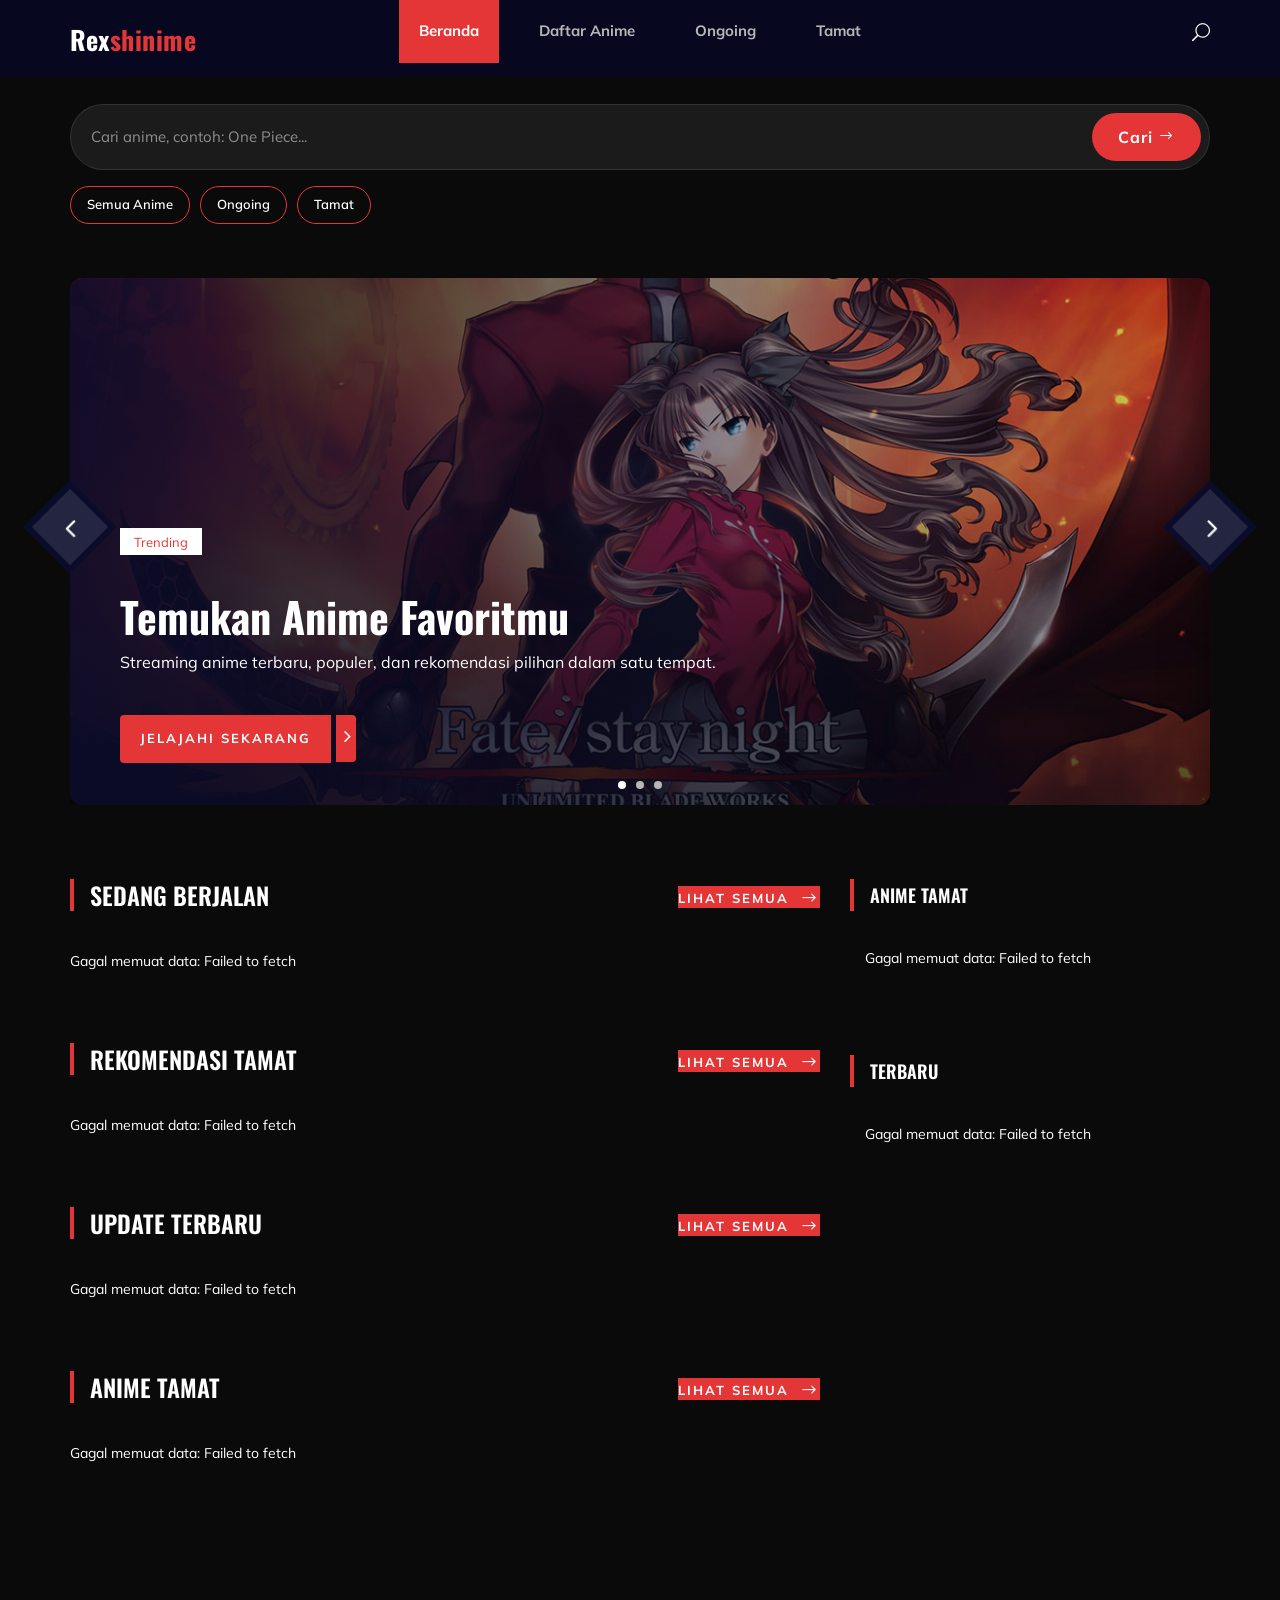
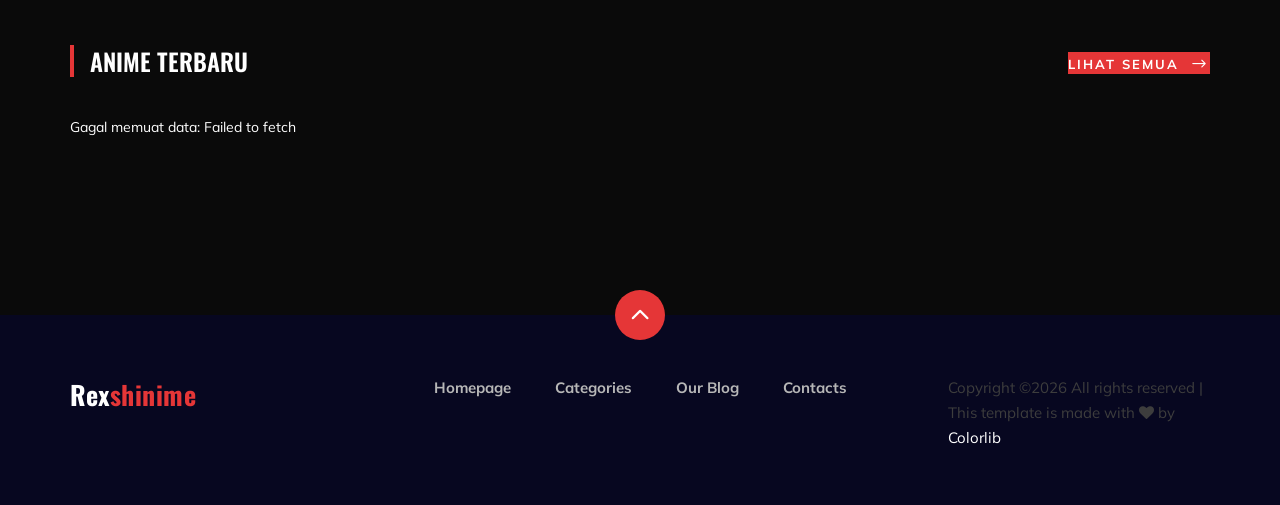
==== index.html @ eebdcc65 "Initial commit: Rexshinime anime site" ====
<!DOCTYPE html>
<html lang="zxx">

<head>
    <meta charset="UTF-8">
    <meta name="description" content="Rexshinime - Nonton anime sub Indo terbaru dan terlengkap.">
    <meta name="keywords" content="Rexshinime, anime, sub indo, ongoing, tamat">
    <meta name="viewport" content="width=device-width, initial-scale=1.0">
    <meta http-equiv="X-UA-Compatible" content="ie=edge">
    <title>Rexshinime | Beranda</title>

    <!-- Google Font -->
    <link href="https://fonts.googleapis.com/css2?family=Oswald:wght@300;400;500;600;700&display=swap" rel="stylesheet">
    <link href="https://fonts.googleapis.com/css2?family=Mulish:wght@300;400;500;600;700;800;900&display=swap"
    rel="stylesheet">

    <!-- Css Styles -->
    <link rel="stylesheet" href="css/bootstrap.min.css" type="text/css">
    <link rel="stylesheet" href="css/font-awesome.min.css" type="text/css">
    <link rel="stylesheet" href="css/elegant-icons.css" type="text/css">
    <link rel="stylesheet" href="css/plyr.css" type="text/css">
    <link rel="stylesheet" href="css/nice-select.css" type="text/css">
    <link rel="stylesheet" href="css/owl.carousel.min.css" type="text/css">
    <link rel="stylesheet" href="css/slicknav.min.css" type="text/css">
    <link rel="stylesheet" href="css/style.css" type="text/css">
</head>

<body>
    <!-- Page Preloder -->
    <div id="preloder">
        <div class="loader"></div>
    </div>

    <!-- Header Section Begin -->
    <header class="header">
        <div class="container">
            <div class="row">
                <div class="col-lg-2">
                    <div class="header__logo">
                        <a href="./index.html" class="brand-link">
                            <span class="brand-text">Rex<span>shinime</span></span>
                        </a>
                    </div>
                </div>
                <div class="col-lg-8">
                    <div class="header__nav">
                        <nav class="header__menu mobile-menu">
                            <ul>
                                <li class="active"><a href="./index.html">Beranda</a></li>
                                <li><a href="./categories.html">Daftar Anime</a></li>
                                <li><a href="./categories.html?filter=ongoing">Ongoing</a></li>
                                <li><a href="./categories.html?filter=completed">Tamat</a></li>
                            </ul>
                        </nav>
                    </div>
                </div>
                <div class="col-lg-2">
                    <div class="header__right">
                        <a href="#" class="search-switch"><span class="icon_search"></span></a>
                    </div>
                </div>
            </div>
            <div id="mobile-menu-wrap"></div>
        </div>
    </header>
    <!-- Header End -->

    <!-- Cara Pakai / Pencarian Cepat Begin -->
    <section class="home-help">
        <div class="container">
            <form id="homeSearchForm" class="home-search" role="search">
                <input type="search" id="homeSearchInput" name="q" placeholder="Cari anime, contoh: One Piece..." aria-label="Cari anime">
                <button type="submit">Cari <span class="arrow_right"></span></button>
            </form>
            <div class="home-chips">
                <a href="./categories.html?filter=all">Semua Anime</a>
                <a href="./categories.html?filter=ongoing">Ongoing</a>
                <a href="./categories.html?filter=completed">Tamat</a>
            </div>
        </div>
    </section>
    <!-- Cara Pakai / Pencarian Cepat End -->

    <!-- Hero Section Begin -->
    <section class="hero">
        <div class="container">
            <div class="hero__slider owl-carousel">
                <div class="hero__items set-bg" data-setbg="img/hero/hero-1.jpg">
                    <div class="row">
                        <div class="col-lg-7">
                            <div class="hero__text">
                                <div class="label">Trending</div>
                                <h2>Temukan Anime Favoritmu</h2>
                                <p>Streaming anime terbaru, populer, dan rekomendasi pilihan dalam satu tempat.</p>
                                <a href="./categories.html"><span>Jelajahi Sekarang</span> <i class="fa fa-angle-right"></i></a>
                            </div>
                        </div>
                    </div>
                </div>
                <div class="hero__items set-bg" data-setbg="img/hero/hero-1.jpg">
                    <div class="row">
                        <div class="col-lg-7">
                            <div class="hero__text">
                                <div class="label">Update Harian</div>
                                <h2>Episode Baru Setiap Hari</h2>
                                <p>Ikuti rilisan terbaru dan jangan ketinggalan episode yang lagi ramai ditonton.</p>
                                <a href="./categories.html"><span>Lihat Terbaru</span> <i class="fa fa-angle-right"></i></a>
                            </div>
                        </div>
                    </div>
                </div>
                <div class="hero__items set-bg" data-setbg="img/hero/hero-1.jpg">
                    <div class="row">
                        <div class="col-lg-7">
                            <div class="hero__text">
                                <div class="label">Koleksi Lengkap</div>
                                <h2>Dari Klasik Sampai Terbaru</h2>
                                <p>Cari anime berdasarkan kategori, popularitas, atau langsung pakai fitur pencarian.</p>
                                <a href="./categories.html"><span>Buka Kategori</span> <i class="fa fa-angle-right"></i></a>
                            </div>
                        </div>
                    </div>
                </div>
            </div>
        </div>
    </section>
    <!-- Hero Section End -->

    <!-- Product Section Begin -->
    <section class="product spad">
        <div class="container">
            <div class="row">
                <div class="col-lg-8">
                    <div class="trending__product">
                        <div class="row">
                            <div class="col-lg-8 col-md-8 col-sm-8">
                                <div class="section-title">
                                    <h4>Sedang Berjalan</h4>
                                </div>
                            </div>
                            <div class="col-lg-4 col-md-4 col-sm-4">
                                <div class="btn__all">
                                    <a href="./categories.html?filter=ongoing" class="primary-btn">Lihat Semua <span class="arrow_right"></span></a>
                                </div>
                            </div>
                        </div>
                        <div class="row" id="trendingGrid">
                            <div class="col-lg-4 col-md-6 col-sm-6">
                                <div class="product__item">
                                    <div class="product__item__pic set-bg" data-setbg="img/trending/trend-1.jpg">
                                        <div class="ep">18 / 18</div>
                                        <div class="comment"><i class="fa fa-comments"></i> 11</div>
                                        <div class="view"><i class="fa fa-eye"></i> 9141</div>
                                    </div>
                                    <div class="product__item__text">
                                        <ul>
                                            <li>Active</li>
                                            <li>Movie</li>
                                        </ul>
                                        <h5><a href="./anime-details.html">The Seven Deadly Sins: Wrath of the Gods</a></h5>
                                    </div>
                                </div>
                            </div>
                            <div class="col-lg-4 col-md-6 col-sm-6">
                                <div class="product__item">
                                    <div class="product__item__pic set-bg" data-setbg="img/trending/trend-2.jpg">
                                        <div class="ep">18 / 18</div>
                                        <div class="comment"><i class="fa fa-comments"></i> 11</div>
                                        <div class="view"><i class="fa fa-eye"></i> 9141</div>
                                    </div>
                                    <div class="product__item__text">
                                        <ul>
                                            <li>Active</li>
                                            <li>Movie</li>
                                        </ul>
                                        <h5><a href="./anime-details.html">Gintama Movie 2: Kanketsu-hen - Yorozuya yo Eien</a></h5>
                                    </div>
                                </div>
                            </div>
                            <div class="col-lg-4 col-md-6 col-sm-6">
                                <div class="product__item">
                                    <div class="product__item__pic set-bg" data-setbg="img/trending/trend-3.jpg">
                                        <div class="ep">18 / 18</div>
                                        <div class="comment"><i class="fa fa-comments"></i> 11</div>
                                        <div class="view"><i class="fa fa-eye"></i> 9141</div>
                                    </div>
                                    <div class="product__item__text">
                                        <ul>
                                            <li>Active</li>
                                            <li>Movie</li>
                                        </ul>
                                        <h5><a href="./anime-details.html">Shingeki no Kyojin Season 3 Part 2</a></h5>
                                    </div>
                                </div>
                            </div>
                            <div class="col-lg-4 col-md-6 col-sm-6">
                                <div class="product__item">
                                    <div class="product__item__pic set-bg" data-setbg="img/trending/trend-4.jpg">
                                        <div class="ep">18 / 18</div>
                                        <div class="comment"><i class="fa fa-comments"></i> 11</div>
                                        <div class="view"><i class="fa fa-eye"></i> 9141</div>
                                    </div>
                                    <div class="product__item__text">
                                        <ul>
                                            <li>Active</li>
                                            <li>Movie</li>
                                        </ul>
                                        <h5><a href="./anime-details.html">Fullmetal Alchemist: Brotherhood</a></h5>
                                    </div>
                                </div>
                            </div>
                            <div class="col-lg-4 col-md-6 col-sm-6">
                                <div class="product__item">
                                    <div class="product__item__pic set-bg" data-setbg="img/trending/trend-5.jpg">
                                        <div class="ep">18 / 18</div>
                                        <div class="comment"><i class="fa fa-comments"></i> 11</div>
                                        <div class="view"><i class="fa fa-eye"></i> 9141</div>
                                    </div>
                                    <div class="product__item__text">
                                        <ul>
                                            <li>Active</li>
                                            <li>Movie</li>
                                        </ul>
                                        <h5><a href="./anime-details.html">Shiratorizawa Gakuen Koukou</a></h5>
                                    </div>
                                </div>
                            </div>
                            <div class="col-lg-4 col-md-6 col-sm-6">
                                <div class="product__item">
                                    <div class="product__item__pic set-bg" data-setbg="img/trending/trend-6.jpg">
                                        <div class="ep">18 / 18</div>
                                        <div class="comment"><i class="fa fa-comments"></i> 11</div>
                                        <div class="view"><i class="fa fa-eye"></i> 9141</div>
                                    </div>
                                    <div class="product__item__text">
                                        <ul>
                                            <li>Active</li>
                                            <li>Movie</li>
                                        </ul>
                                        <h5><a href="./anime-details.html">Code Geass: Hangyaku no Lelouch R2</a></h5>
                                    </div>
                                </div>
                            </div>
                        </div>
                    </div>
                    <div class="popular__product">
                        <div class="row">
                            <div class="col-lg-8 col-md-8 col-sm-8">
                                <div class="section-title">
                                    <h4>Rekomendasi Tamat</h4>
                                </div>
                            </div>
                            <div class="col-lg-4 col-md-4 col-sm-4">
                                <div class="btn__all">
                                    <a href="./categories.html?filter=completed" class="primary-btn">Lihat Semua <span class="arrow_right"></span></a>
                                </div>
                            </div>
                        </div>
                        <div class="row" id="popularGrid">
                            <div class="col-lg-4 col-md-6 col-sm-6">
                                <div class="product__item">
                                    <div class="product__item__pic set-bg" data-setbg="img/popular/popular-1.jpg">
                                        <div class="ep">18 / 18</div>
                                        <div class="comment"><i class="fa fa-comments"></i> 11</div>
                                        <div class="view"><i class="fa fa-eye"></i> 9141</div>
                                    </div>
                                    <div class="product__item__text">
                                        <ul>
                                            <li>Active</li>
                                            <li>Movie</li>
                                        </ul>
                                        <h5><a href="./anime-details.html">Sen to Chihiro no Kamikakushi</a></h5>
                                    </div>
                                </div>
                            </div>
                            <div class="col-lg-4 col-md-6 col-sm-6">
                                <div class="product__item">
                                    <div class="product__item__pic set-bg" data-setbg="img/popular/popular-2.jpg">
                                        <div class="ep">18 / 18</div>
                                        <div class="comment"><i class="fa fa-comments"></i> 11</div>
                                        <div class="view"><i class="fa fa-eye"></i> 9141</div>
                                    </div>
                                    <div class="product__item__text">
                                        <ul>
                                            <li>Active</li>
                                            <li>Movie</li>
                                        </ul>
                                        <h5><a href="./anime-details.html">Kizumonogatari III: Reiket su-hen</a></h5>
                                    </div>
                                </div>
                            </div>
                            <div class="col-lg-4 col-md-6 col-sm-6">
                                <div class="product__item">
                                    <div class="product__item__pic set-bg" data-setbg="img/popular/popular-3.jpg">
                                        <div class="ep">18 / 18</div>
                                        <div class="comment"><i class="fa fa-comments"></i> 11</div>
                                        <div class="view"><i class="fa fa-eye"></i> 9141</div>
                                    </div>
                                    <div class="product__item__text">
                                        <ul>
                                            <li>Active</li>
                                            <li>Movie</li>
                                        </ul>
                                        <h5><a href="./anime-details.html">Shirogane Tamashii hen Kouhan sen</a></h5>
                                    </div>
                                </div>
                            </div>
                            <div class="col-lg-4 col-md-6 col-sm-6">
                                <div class="product__item">
                                    <div class="product__item__pic set-bg" data-setbg="img/popular/popular-4.jpg">
                                        <div class="ep">18 / 18</div>
                                        <div class="comment"><i class="fa fa-comments"></i> 11</div>
                                        <div class="view"><i class="fa fa-eye"></i> 9141</div>
                                    </div>
                                    <div class="product__item__text">
                                        <ul>
                                            <li>Active</li>
                                            <li>Movie</li>
                                        </ul>
                                        <h5><a href="./anime-details.html">Rurouni Kenshin: Meiji Kenkaku Romantan</a></h5>
                                    </div>
                                </div>
                            </div>
                            <div class="col-lg-4 col-md-6 col-sm-6">
                                <div class="product__item">
                                    <div class="product__item__pic set-bg" data-setbg="img/popular/popular-5.jpg">
                                        <div class="ep">18 / 18</div>
                                        <div class="comment"><i class="fa fa-comments"></i> 11</div>
                                        <div class="view"><i class="fa fa-eye"></i> 9141</div>
                                    </div>
                                    <div class="product__item__text">
                                        <ul>
                                            <li>Active</li>
                                            <li>Movie</li>
                                        </ul>
                                        <h5><a href="./anime-details.html">Mushishi Zoku Shou 2nd Season</a></h5>
                                    </div>
                                </div>
                            </div>
                            <div class="col-lg-4 col-md-6 col-sm-6">
                                <div class="product__item">
                                    <div class="product__item__pic set-bg" data-setbg="img/popular/popular-6.jpg">
                                        <div class="ep">18 / 18</div>
                                        <div class="comment"><i class="fa fa-comments"></i> 11</div>
                                        <div class="view"><i class="fa fa-eye"></i> 9141</div>
                                    </div>
                                    <div class="product__item__text">
                                        <ul>
                                            <li>Active</li>
                                            <li>Movie</li>
                                        </ul>
                                        <h5><a href="./anime-details.html">Monogatari Series: Second Season</a></h5>
                                    </div>
                                </div>
                            </div>
                        </div>
                    </div>
                    <div class="recent__product">
                        <div class="row">
                            <div class="col-lg-8 col-md-8 col-sm-8">
                                <div class="section-title">
                                    <h4>Update Terbaru</h4>
                                </div>
                            </div>
                            <div class="col-lg-4 col-md-4 col-sm-4">
                                <div class="btn__all">
                                    <a href="./categories.html?filter=ongoing" class="primary-btn">Lihat Semua <span class="arrow_right"></span></a>
                                </div>
                            </div>
                        </div>
                        <div class="row" id="recentGrid">
                            <div class="col-lg-4 col-md-6 col-sm-6">
                                <div class="product__item">
                                    <div class="product__item__pic set-bg" data-setbg="img/recent/recent-1.jpg">
                                        <div class="ep">18 / 18</div>
                                        <div class="comment"><i class="fa fa-comments"></i> 11</div>
                                        <div class="view"><i class="fa fa-eye"></i> 9141</div>
                                    </div>
                                    <div class="product__item__text">
                                        <ul>
                                            <li>Active</li>
                                            <li>Movie</li>
                                        </ul>
                                        <h5><a href="./anime-details.html">Great Teacher Onizuka</a></h5>
                                    </div>
                                </div>
                            </div>
                            <div class="col-lg-4 col-md-6 col-sm-6">
                                <div class="product__item">
                                    <div class="product__item__pic set-bg" data-setbg="img/recent/recent-2.jpg">
                                        <div class="ep">18 / 18</div>
                                        <div class="comment"><i class="fa fa-comments"></i> 11</div>
                                        <div class="view"><i class="fa fa-eye"></i> 9141</div>
                                    </div>
                                    <div class="product__item__text">
                                        <ul>
                                            <li>Active</li>
                                            <li>Movie</li>
                                        </ul>
                                        <h5><a href="./anime-details.html">Fate/stay night Movie: Heaven's Feel - II. Lost</a></h5>
                                    </div>
                                </div>
                            </div>
                            <div class="col-lg-4 col-md-6 col-sm-6">
                                <div class="product__item">
                                    <div class="product__item__pic set-bg" data-setbg="img/recent/recent-3.jpg">
                                        <div class="ep">18 / 18</div>
                                        <div class="comment"><i class="fa fa-comments"></i> 11</div>
                                        <div class="view"><i class="fa fa-eye"></i> 9141</div>
                                    </div>
                                    <div class="product__item__text">
                                        <ul>
                                            <li>Active</li>
                                            <li>Movie</li>
                                        </ul>
                                        <h5><a href="./anime-details.html">Mushishi Zoku Shou: Suzu no Shizuku</a></h5>
                                    </div>
                                </div>
                            </div>
                            <div class="col-lg-4 col-md-6 col-sm-6">
                                <div class="product__item">
                                    <div class="product__item__pic set-bg" data-setbg="img/recent/recent-4.jpg">
                                        <div class="ep">18 / 18</div>
                                        <div class="comment"><i class="fa fa-comments"></i> 11</div>
                                        <div class="view"><i class="fa fa-eye"></i> 9141</div>
                                    </div>
                                    <div class="product__item__text">
                                        <ul>
                                            <li>Active</li>
                                            <li>Movie</li>
                                        </ul>
                                        <h5><a href="./anime-details.html">Fate/Zero 2nd Season</a></h5>
                                    </div>
                                </div>
                            </div>
                            <div class="col-lg-4 col-md-6 col-sm-6">
                                <div class="product__item">
                                    <div class="product__item__pic set-bg" data-setbg="img/recent/recent-5.jpg">
                                        <div class="ep">18 / 18</div>
                                        <div class="comment"><i class="fa fa-comments"></i> 11</div>
                                        <div class="view"><i class="fa fa-eye"></i> 9141</div>
                                    </div>
                                    <div class="product__item__text">
                                        <ul>
                                            <li>Active</li>
                                            <li>Movie</li>
                                        </ul>
                                        <h5><a href="./anime-details.html">Kizumonogatari II: Nekket su-hen</a></h5>
                                    </div>
                                </div>
                            </div>
                            <div class="col-lg-4 col-md-6 col-sm-6">
                                <div class="product__item">
                                    <div class="product__item__pic set-bg" data-setbg="img/recent/recent-6.jpg">
                                        <div class="ep">18 / 18</div>
                                        <div class="comment"><i class="fa fa-comments"></i> 11</div>
                                        <div class="view"><i class="fa fa-eye"></i> 9141</div>
                                    </div>
                                    <div class="product__item__text">
                                        <ul>
                                            <li>Active</li>
                                            <li>Movie</li>
                                        </ul>
                                        <h5><a href="./anime-details.html">The Seven Deadly Sins: Wrath of the Gods</a></h5>
                                    </div>
                                </div>
                            </div>
                        </div>
                    </div>
                    <div class="live__product">
                        <div class="row">
                            <div class="col-lg-8 col-md-8 col-sm-8">
                                <div class="section-title">
                                    <h4>Anime Tamat</h4>
                                </div>
                            </div>
                            <div class="col-lg-4 col-md-4 col-sm-4">
                                <div class="btn__all">
                                    <a href="./categories.html?filter=completed" class="primary-btn">Lihat Semua <span class="arrow_right"></span></a>
                                </div>
                            </div>
                        </div>
                        <div class="row" id="liveGrid">
                            <div class="col-lg-4 col-md-6 col-sm-6">
                                <div class="product__item">
                                    <div class="product__item__pic set-bg" data-setbg="img/live/live-1.jpg">
                                        <div class="ep">18 / 18</div>
                                        <div class="comment"><i class="fa fa-comments"></i> 11</div>
                                        <div class="view"><i class="fa fa-eye"></i> 9141</div>
                                    </div>
                                    <div class="product__item__text">
                                        <ul>
                                            <li>Active</li>
                                            <li>Movie</li>
                                        </ul>
                                        <h5><a href="./anime-details.html">Shouwa Genroku Rakugo Shinjuu</a></h5>
                                    </div>
                                </div>
                            </div>
                            <div class="col-lg-4 col-md-6 col-sm-6">
                                <div class="product__item">
                                    <div class="product__item__pic set-bg" data-setbg="img/live/live-2.jpg">
                                        <div class="ep">18 / 18</div>
                                        <div class="comment"><i class="fa fa-comments"></i> 11</div>
                                        <div class="view"><i class="fa fa-eye"></i> 9141</div>
                                    </div>
                                    <div class="product__item__text">
                                        <ul>
                                            <li>Active</li>
                                            <li>Movie</li>
                                        </ul>
                                        <h5><a href="./anime-details.html">Mushishi Zoku Shou 2nd Season</a></h5>
                                    </div>
                                </div>
                            </div>
                            <div class="col-lg-4 col-md-6 col-sm-6">
                                <div class="product__item">
                                    <div class="product__item__pic set-bg" data-setbg="img/live/live-3.jpg">
                                        <div class="ep">18 / 18</div>
                                        <div class="comment"><i class="fa fa-comments"></i> 11</div>
                                        <div class="view"><i class="fa fa-eye"></i> 9141</div>
                                    </div>
                                    <div class="product__item__text">
                                        <ul>
                                            <li>Active</li>
                                            <li>Movie</li>
                                        </ul>
                                        <h5><a href="./anime-details.html">Mushishi Zoku Shou: Suzu no Shizuku</a></h5>
                                    </div>
                                </div>
                            </div>
                            <div class="col-lg-4 col-md-6 col-sm-6">
                                <div class="product__item">
                                    <div class="product__item__pic set-bg" data-setbg="img/live/live-4.jpg">
                                        <div class="ep">18 / 18</div>
                                        <div class="comment"><i class="fa fa-comments"></i> 11</div>
                                        <div class="view"><i class="fa fa-eye"></i> 9141</div>
                                    </div>
                                    <div class="product__item__text">
                                        <ul>
                                            <li>Active</li>
                                            <li>Movie</li>
                                        </ul>
                                        <h5><a href="./anime-details.html">The Seven Deadly Sins: Wrath of the Gods</a></h5>
                                    </div>
                                </div>
                            </div>
                            <div class="col-lg-4 col-md-6 col-sm-6">
                                <div class="product__item">
                                    <div class="product__item__pic set-bg" data-setbg="img/live/live-5.jpg">
                                        <div class="ep">18 / 18</div>
                                        <div class="comment"><i class="fa fa-comments"></i> 11</div>
                                        <div class="view"><i class="fa fa-eye"></i> 9141</div>
                                    </div>
                                    <div class="product__item__text">
                                        <ul>
                                            <li>Active</li>
                                            <li>Movie</li>
                                        </ul>
                                        <h5><a href="./anime-details.html">Fate/stay night Movie: Heaven's Feel - II. Lost</a></h5>
                                    </div>
                                </div>
                            </div>
                            <div class="col-lg-4 col-md-6 col-sm-6">
                                <div class="product__item">
                                    <div class="product__item__pic set-bg" data-setbg="img/live/live-6.jpg">
                                        <div class="ep">18 / 18</div>
                                        <div class="comment"><i class="fa fa-comments"></i> 11</div>
                                        <div class="view"><i class="fa fa-eye"></i> 9141</div>
                                    </div>
                                    <div class="product__item__text">
                                        <ul>
                                            <li>Active</li>
                                            <li>Movie</li>
                                        </ul>
                                        <h5><a href="./anime-details.html">Kizumonogatari II: Nekketsu-hen</a></h5>
                                    </div>
                                </div>
                            </div>
                        </div>
                    </div>
                </div>
                <div class="col-lg-4 col-md-6 col-sm-8">
                    <div class="product__sidebar">
                        <div class="product__sidebar__view">
                            <div class="section-title">
                                <h5>Anime Tamat</h5>
                            </div>
                            <div id="sidebarPopular" data-api-endpoint="completed" data-api-type="sidebar" data-api-limit="5"></div>
                        </div>
                        <div class="product__sidebar__view">
                            <div class="section-title">
                                <h5>Terbaru</h5>
                            </div>
                            <div id="sidebarRecent" data-api-endpoint="recent" data-api-type="sidebar" data-api-limit="5"></div>
                        </div>
                    </div>
</div>
</div>
</div>
</section>

<!-- Recently Updated Begin -->
<section class="recent spad">
    <div class="container">
        <div class="trending__product">
            <div class="row">
                <div class="col-lg-8 col-md-8 col-sm-8">
                    <div class="section-title">
                        <h4>Anime Terbaru</h4>
                    </div>
                </div>
                <div class="col-lg-4 col-md-4 col-sm-4">
                    <div class="btn__all">
                        <a href="./categories.html?filter=all" class="primary-btn">Lihat Semua <span class="arrow_right"></span></a>
                    </div>
                </div>
            </div>
            <div class="row" id="recentlyUpdated"></div>
        </div>
    </div>
</section>
<!-- Recently Updated End -->

<!-- Product Section End -->

<!-- Footer Section Begin -->
<footer class="footer">
    <div class="page-up">
        <a href="#" id="scrollToTopButton"><span class="arrow_carrot-up"></span></a>
    </div>
    <div class="container">
        <div class="row">
            <div class="col-lg-3">
                <div class="footer__logo">
                    <a href="./index.html" class="brand-link"><span class="brand-text">Rex<span>shinime</span></span></a>
                </div>
            </div>
            <div class="col-lg-6">
                <div class="footer__nav">
                    <ul>
                        <li class="active"><a href="./index.html">Homepage</a></li>
                        <li><a href="./categories.html">Categories</a></li>
                        <li><a href="./blog.html">Our Blog</a></li>
                        <li><a href="#">Contacts</a></li>
                    </ul>
                </div>
            </div>
            <div class="col-lg-3">
                <p><!-- Link back to Colorlib can't be removed. Template is licensed under CC BY 3.0. -->
                  Copyright &copy;<script>document.write(new Date().getFullYear());</script> All rights reserved | This template is made with <i class="fa fa-heart" aria-hidden="true"></i> by <a href="https://colorlib.com" target="_blank">Colorlib</a>
                  <!-- Link back to Colorlib can't be removed. Template is licensed under CC BY 3.0. --></p>

              </div>
          </div>
      </div>
  </footer>
  <!-- Footer Section End -->

  <!-- Search model Begin -->
  <div class="search-model">
    <div class="h-100 d-flex align-items-center justify-content-center">
        <div class="search-close-switch"><i class="icon_close"></i></div>
        <form class="search-model-form">
            <input type="text" id="search-input" placeholder="Search here.....">
        </form>
    </div>
</div>
<!-- Search model end -->

<!-- Js Plugins -->
<script src="js/jquery-3.3.1.min.js"></script>
<script src="js/bootstrap.min.js"></script>
<script src="js/config.js"></script>
<script src="js/demo-data.js"></script>
<script src="js/api.js"></script>
<script src="js/player.js"></script>
<script src="js/jquery.nice-select.min.js"></script>
<script src="js/mixitup.min.js"></script>
<script src="js/jquery.slicknav.js"></script>
<script src="js/owl.carousel.min.js"></script>
<script src="js/main.js"></script>


</body>

</html>
---- css/elegant-icons.css ----
@font-face {
	font-family: 'ElegantIcons';
	src:url('../fonts/ElegantIcons.eot');
	src:url('../fonts/ElegantIcons.eot?#iefix') format('embedded-opentype'),
		url('../fonts/ElegantIcons.woff') format('woff'),
		url('../fonts/ElegantIcons.ttf') format('truetype'),
		url('../fonts/ElegantIcons.svg#ElegantIcons') format('svg');
	font-weight: normal;
	font-style: normal;
}

/* Use the following CSS code if you want to use data attributes for inserting your icons */
[data-icon]:before {
	font-family: 'ElegantIcons';
	content: attr(data-icon);
	speak: none;
	font-weight: normal;
	font-variant: normal;
	text-transform: none;
	line-height: 1;
	-webkit-font-smoothing: antialiased;
	-moz-osx-font-smoothing: grayscale;
}

/* Use the following CSS code if you want to have a class per icon */
/*
Instead of a list of all class selectors,
you can use the generic selector below, but it's slower:
[class*="your-class-prefix"] {
*/
.arrow_up, .arrow_down, .arrow_left, .arrow_right, .arrow_left-up, .arrow_right-up, .arrow_right-down, .arrow_left-down, .arrow-up-down, .arrow_up-down_alt, .arrow_left-right_alt, .arrow_left-right, .arrow_expand_alt2, .arrow_expand_alt, .arrow_condense, .arrow_expand, .arrow_move, .arrow_carrot-up, .arrow_carrot-down, .arrow_carrot-left, .arrow_carrot-right, .arrow_carrot-2up, .arrow_carrot-2down, .arrow_carrot-2left, .arrow_carrot-2right, .arrow_carrot-up_alt2, .arrow_carrot-down_alt2, .arrow_carrot-left_alt2, .arrow_carrot-right_alt2, .arrow_carrot-2up_alt2, .arrow_carrot-2down_alt2, .arrow_carrot-2left_alt2, .arrow_carrot-2right_alt2, .arrow_triangle-up, .arrow_triangle-down, .arrow_triangle-left, .arrow_triangle-right, .arrow_triangle-up_alt2, .arrow_triangle-down_alt2, .arrow_triangle-left_alt2, .arrow_triangle-right_alt2, .arrow_back, .icon_minus-06, .icon_plus, .icon_close, .icon_check, .icon_minus_alt2, .icon_plus_alt2, .icon_close_alt2, .icon_check_alt2, .icon_zoom-out_alt, .icon_zoom-in_alt, .icon_search, .icon_box-empty, .icon_box-selected, .icon_minus-box, .icon_plus-box, .icon_box-checked, .icon_circle-empty, .icon_circle-slelected, .icon_stop_alt2, .icon_stop, .icon_pause_alt2, .icon_pause, .icon_menu, .icon_menu-square_alt2, .icon_menu-circle_alt2, .icon_ul, .icon_ol, .icon_adjust-horiz, .icon_adjust-vert, .icon_document_alt, .icon_documents_alt, .icon_pencil, .icon_pencil-edit_alt, .icon_pencil-edit, .icon_folder-alt, .icon_folder-open_alt, .icon_folder-add_alt, .icon_info_alt, .icon_error-oct_alt, .icon_error-circle_alt, .icon_error-triangle_alt, .icon_question_alt2, .icon_question, .icon_comment_alt, .icon_chat_alt, .icon_vol-mute_alt, .icon_volume-low_alt, .icon_volume-high_alt, .icon_quotations, .icon_quotations_alt2, .icon_clock_alt, .icon_lock_alt, .icon_lock-open_alt, .icon_key_alt, .icon_cloud_alt, .icon_cloud-upload_alt, .icon_cloud-download_alt, .icon_image, .icon_images, .icon_lightbulb_alt, .icon_gift_alt, .icon_house_alt, .icon_genius, .icon_mobile, .icon_tablet, .icon_laptop, .icon_desktop, .icon_camera_alt, .icon_mail_alt, .icon_cone_alt, .icon_ribbon_alt, .icon_bag_alt, .icon_creditcard, .icon_cart_alt, .icon_paperclip, .icon_tag_alt, .icon_tags_alt, .icon_trash_alt, .icon_cursor_alt, .icon_mic_alt, .icon_compass_alt, .icon_pin_alt, .icon_pushpin_alt, .icon_map_alt, .icon_drawer_alt, .icon_toolbox_alt, .icon_book_alt, .icon_calendar, .icon_film, .icon_table, .icon_contacts_alt, .icon_headphones, .icon_lifesaver, .icon_piechart, .icon_refresh, .icon_link_alt, .icon_link, .icon_loading, .icon_blocked, .icon_archive_alt, .icon_heart_alt, .icon_star_alt, .icon_star-half_alt, .icon_star, .icon_star-half, .icon_tools, .icon_tool, .icon_cog, .icon_cogs, .arrow_up_alt, .arrow_down_alt, .arrow_left_alt, .arrow_right_alt, .arrow_left-up_alt, .arrow_right-up_alt, .arrow_right-down_alt, .arrow_left-down_alt, .arrow_condense_alt, .arrow_expand_alt3, .arrow_carrot_up_alt, .arrow_carrot-down_alt, .arrow_carrot-left_alt, .arrow_carrot-right_alt, .arrow_carrot-2up_alt, .arrow_carrot-2dwnn_alt, .arrow_carrot-2left_alt, .arrow_carrot-2right_alt, .arrow_triangle-up_alt, .arrow_triangle-down_alt, .arrow_triangle-left_alt, .arrow_triangle-right_alt, .icon_minus_alt, .icon_plus_alt, .icon_close_alt, .icon_check_alt, .icon_zoom-out, .icon_zoom-in, .icon_stop_alt, .icon_menu-square_alt, .icon_menu-circle_alt, .icon_document, .icon_documents, .icon_pencil_alt, .icon_folder, .icon_folder-open, .icon_folder-add, .icon_folder_upload, .icon_folder_download, .icon_info, .icon_error-circle, .icon_error-oct, .icon_error-triangle, .icon_question_alt, .icon_comment, .icon_chat, .icon_vol-mute, .icon_volume-low, .icon_volume-high, .icon_quotations_alt, .icon_clock, .icon_lock, .icon_lock-open, .icon_key, .icon_cloud, .icon_cloud-upload, .icon_cloud-download, .icon_lightbulb, .icon_gift, .icon_house, .icon_camera, .icon_mail, .icon_cone, .icon_ribbon, .icon_bag, .icon_cart, .icon_tag, .icon_tags, .icon_trash, .icon_cursor, .icon_mic, .icon_compass, .icon_pin, .icon_pushpin, .icon_map, .icon_drawer, .icon_toolbox, .icon_book, .icon_contacts, .icon_archive, .icon_heart, .icon_profile, .icon_group, .icon_grid-2x2, .icon_grid-3x3, .icon_music, .icon_pause_alt, .icon_phone, .icon_upload, .icon_download, .social_facebook, .social_twitter, .social_pinterest, .social_googleplus, .social_tumblr, .social_tumbleupon, .social_wordpress, .social_instagram, .social_dribbble, .social_vimeo, .social_linkedin, .social_rss, .social_deviantart, .social_share, .social_myspace, .social_skype, .social_youtube, .social_picassa, .social_googledrive, .social_flickr, .social_blogger, .social_spotify, .social_delicious, .social_facebook_circle, .social_twitter_circle, .social_pinterest_circle, .social_googleplus_circle, .social_tumblr_circle, .social_stumbleupon_circle, .social_wordpress_circle, .social_instagram_circle, .social_dribbble_circle, .social_vimeo_circle, .social_linkedin_circle, .social_rss_circle, .social_deviantart_circle, .social_share_circle, .social_myspace_circle, .social_skype_circle, .social_youtube_circle, .social_picassa_circle, .social_googledrive_alt2, .social_flickr_circle, .social_blogger_circle, .social_spotify_circle, .social_delicious_circle, .social_facebook_square, .social_twitter_square, .social_pinterest_square, .social_googleplus_square, .social_tumblr_square, .social_stumbleupon_square, .social_wordpress_square, .social_instagram_square, .social_dribbble_square, .social_vimeo_square, .social_linkedin_square, .social_rss_square, .social_deviantart_square, .social_share_square, .social_myspace_square, .social_skype_square, .social_youtube_square, .social_picassa_square, .social_googledrive_square, .social_flickr_square, .social_blogger_square, .social_spotify_square, .social_delicious_square, .icon_printer, .icon_calulator, .icon_building, .icon_floppy, .icon_drive, .icon_search-2, .icon_id, .icon_id-2, .icon_puzzle, .icon_like, .icon_dislike, .icon_mug, .icon_currency, .icon_wallet, .icon_pens, .icon_easel, .icon_flowchart, .icon_datareport, .icon_briefcase, .icon_shield, .icon_percent, .icon_globe, .icon_globe-2, .icon_target, .icon_hourglass, .icon_balance, .icon_rook, .icon_printer-alt, .icon_calculator_alt, .icon_building_alt, .icon_floppy_alt, .icon_drive_alt, .icon_search_alt, .icon_id_alt, .icon_id-2_alt, .icon_puzzle_alt, .icon_like_alt, .icon_dislike_alt, .icon_mug_alt, .icon_currency_alt, .icon_wallet_alt, .icon_pens_alt, .icon_easel_alt, .icon_flowchart_alt, .icon_datareport_alt, .icon_briefcase_alt, .icon_shield_alt, .icon_percent_alt, .icon_globe_alt, .icon_clipboard {
	font-family: 'ElegantIcons';
	speak: none;
	font-style: normal;
	font-weight: normal;
	font-variant: normal;
	text-transform: none;
	line-height: 1;
	-webkit-font-smoothing: antialiased;
}
.arrow_up:before {
	content: "\21";
}
.arrow_down:before {
	content: "\22";
}
.arrow_left:before {
	content: "\23";
}
.arrow_right:before {
	content: "\24";
}
.arrow_left-up:before {
	content: "\25";
}
.arrow_right-up:before {
	content: "\26";
}
.arrow_right-down:before {
	content: "\27";
}
.arrow_left-down:before {
	content: "\28";
}
.arrow-up-down:before {
	content: "\29";
}
.arrow_up-down_alt:before {
	content: "\2a";
}
.arrow_left-right_alt:before {
	content: "\2b";
}
.arrow_left-right:before {
	content: "\2c";
}
.arrow_expand_alt2:before {
	content: "\2d";
}
.arrow_expand_alt:before {
	content: "\2e";
}
.arrow_condense:before {
	content: "\2f";
}
.arrow_expand:before {
	content: "\30";
}
.arrow_move:before {
	content: "\31";
}
.arrow_carrot-up:before {
	content: "\32";
}
.arrow_carrot-down:before {
	content: "\33";
}
.arrow_carrot-left:before {
	content: "\34";
}
.arrow_carrot-right:before {
	content: "\35";
}
.arrow_carrot-2up:before {
	content: "\36";
}
.arrow_carrot-2down:before {
	content: "\37";
}
.arrow_carrot-2left:before {
	content: "\38";
}
.arrow_carrot-2right:before {
	content: "\39";
}
.arrow_carrot-up_alt2:before {
	content: "\3a";
}
.arrow_carrot-down_alt2:before {
	content: "\3b";
}
.arrow_carrot-left_alt2:before {
	content: "\3c";
}
.arrow_carrot-right_alt2:before {
	content: "\3d";
}
.arrow_carrot-2up_alt2:before {
	content: "\3e";
}
.arrow_carrot-2down_alt2:before {
	content: "\3f";
}
.arrow_carrot-2left_alt2:before {
	content: "\40";
}
.arrow_carrot-2right_alt2:before {
	content: "\41";
}
.arrow_triangle-up:before {
	content: "\42";
}
.arrow_triangle-down:before {
	content: "\43";
}
.arrow_triangle-left:before {
	content: "\44";
}
.arrow_triangle-right:before {
	content: "\45";
}
.arrow_triangle-up_alt2:before {
	content: "\46";
}
.arrow_triangle-down_alt2:before {
	content: "\47";
}
.arrow_triangle-left_alt2:before {
	content: "\48";
}
.arrow_triangle-right_alt2:before {
	content: "\49";
}
.arrow_back:before {
	content: "\4a";
}
.icon_minus-06:before {
	content: "\4b";
}
.icon_plus:before {
	content: "\4c";
}
.icon_close:before {
	content: "\4d";
}
.icon_check:before {
	content: "\4e";
}
.icon_minus_alt2:before {
	content: "\4f";
}
.icon_plus_alt2:before {
	content: "\50";
}
.icon_close_alt2:before {
	content: "\51";
}
.icon_check_alt2:before {
	content: "\52";
}
.icon_zoom-out_alt:before {
	content: "\53";
}
.icon_zoom-in_alt:before {
	content: "\54";
}
.icon_search:before {
	content: "\55";
}
.icon_box-empty:before {
	content: "\56";
}
.icon_box-selected:before {
	content: "\57";
}
.icon_minus-box:before {
	content: "\58";
}
.icon_plus-box:before {
	content: "\59";
}
.icon_box-checked:before {
	content: "\5a";
}
.icon_circle-empty:before {
	content: "\5b";
}
.icon_circle-slelected:before {
	content: "\5c";
}
.icon_stop_alt2:before {
	content: "\5d";
}
.icon_stop:before {
	content: "\5e";
}
.icon_pause_alt2:before {
	content: "\5f";
}
.icon_pause:before {
	content: "\60";
}
.icon_menu:before {
	content: "\61";
}
.icon_menu-square_alt2:before {
	content: "\62";
}
.icon_menu-circle_alt2:before {
	content: "\63";
}
.icon_ul:before {
	content: "\64";
}
.icon_ol:before {
	content: "\65";
}
.icon_adjust-horiz:before {
	content: "\66";
}
.icon_adjust-vert:before {
	content: "\67";
}
.icon_document_alt:before {
	content: "\68";
}
.icon_documents_alt:before {
	content: "\69";
}
.icon_pencil:before {
	content: "\6a";
}
.icon_pencil-edit_alt:before {
	content: "\6b";
}
.icon_pencil-edit:before {
	content: "\6c";
}
.icon_folder-alt:before {
	content: "\6d";
}
.icon_folder-open_alt:before {
	content: "\6e";
}
.icon_folder-add_alt:before {
	content: "\6f";
}
.icon_info_alt:before {
	content: "\70";
}
.icon_error-oct_alt:before {
	content: "\71";
}
.icon_error-circle_alt:before {
	content: "\72";
}
.icon_error-triangle_alt:before {
	content: "\73";
}
.icon_question_alt2:before {
	content: "\74";
}
.icon_question:before {
	content: "\75";
}
.icon_comment_alt:before {
	content: "\76";
}
.icon_chat_alt:before {
	content: "\77";
}
.icon_vol-mute_alt:before {
	content: "\78";
}
.icon_volume-low_alt:before {
	content: "\79";
}
.icon_volume-high_alt:before {
	content: "\7a";
}
.icon_quotations:before {
	content: "\7b";
}
.icon_quotations_alt2:before {
	content: "\7c";
}
.icon_clock_alt:before {
	content: "\7d";
}
.icon_lock_alt:before {
	content: "\7e";
}
.icon_lock-open_alt:before {
	content: "\e000";
}
.icon_key_alt:before {
	content: "\e001";
}
.icon_cloud_alt:before {
	content: "\e002";
}
.icon_cloud-upload_alt:before {
	content: "\e003";
}
.icon_cloud-download_alt:before {
	content: "\e004";
}
.icon_image:before {
	content: "\e005";
}
.icon_images:before {
	content: "\e006";
}
.icon_lightbulb_alt:before {
	content: "\e007";
}
.icon_gift_alt:before {
	content: "\e008";
}
.icon_house_alt:before {
	content: "\e009";
}
.icon_genius:before {
	content: "\e00a";
}
.icon_mobile:before {
	content: "\e00b";
}
.icon_tablet:before {
	content: "\e00c";
}
.icon_laptop:before {
	content: "\e00d";
}
.icon_desktop:before {
	content: "\e00e";
}
.icon_camera_alt:before {
	content: "\e00f";
}
.icon_mail_alt:before {
	content: "\e010";
}
.icon_cone_alt:before {
	content: "\e011";
}
.icon_ribbon_alt:before {
	content: "\e012";
}
.icon_bag_alt:before {
	content: "\e013";
}
.icon_creditcard:before {
	content: "\e014";
}
.icon_cart_alt:before {
	content: "\e015";
}
.icon_paperclip:before {
	content: "\e016";
}
.icon_tag_alt:before {
	content: "\e017";
}
.icon_tags_alt:before {
	content: "\e018";
}
.icon_trash_alt:before {
	content: "\e019";
}
.icon_cursor_alt:before {
	content: "\e01a";
}
.icon_mic_alt:before {
	content: "\e01b";
}
.icon_compass_alt:before {
	content: "\e01c";
}
.icon_pin_alt:before {
	content: "\e01d";
}
.icon_pushpin_alt:before {
	content: "\e01e";
}
.icon_map_alt:before {
	content: "\e01f";
}
.icon_drawer_alt:before {
	content: "\e020";
}
.icon_toolbox_alt:before {
	content: "\e021";
}
.icon_book_alt:before {
	content: "\e022";
}
.icon_calendar:before {
	content: "\e023";
}
.icon_film:before {
	content: "\e024";
}
.icon_table:before {
	content: "\e025";
}
.icon_contacts_alt:before {
	content: "\e026";
}
.icon_headphones:before {
	content: "\e027";
}
.icon_lifesaver:before {
	content: "\e028";
}
.icon_piechart:before {
	content: "\e029";
}
.icon_refresh:before {
	content: "\e02a";
}
.icon_link_alt:before {
	content: "\e02b";
}
.icon_link:before {
	content: "\e02c";
}
.icon_loading:before {
	content: "\e02d";
}
.icon_blocked:before {
	content: "\e02e";
}
.icon_archive_alt:before {
	content: "\e02f";
}
.icon_heart_alt:before {
	content: "\e030";
}
.icon_star_alt:before {
	content: "\e031";
}
.icon_star-half_alt:before {
	content: "\e032";
}
.icon_star:before {
	content: "\e033";
}
.icon_star-half:before {
	content: "\e034";
}
.icon_tools:before {
	content: "\e035";
}
.icon_tool:before {
	content: "\e036";
}
.icon_cog:before {
	content: "\e037";
}
.icon_cogs:before {
	content: "\e038";
}
.arrow_up_alt:before {
	content: "\e039";
}
.arrow_down_alt:before {
	content: "\e03a";
}
.arrow_left_alt:before {
	content: "\e03b";
}
.arrow_right_alt:before {
	content: "\e03c";
}
.arrow_left-up_alt:before {
	content: "\e03d";
}
.arrow_right-up_alt:before {
	content: "\e03e";
}
.arrow_right-down_alt:before {
	content: "\e03f";
}
.arrow_left-down_alt:before {
	content: "\e040";
}
.arrow_condense_alt:before {
	content: "\e041";
}
.arrow_expand_alt3:before {
	content: "\e042";
}
.arrow_carrot_up_alt:before {
	content: "\e043";
}
.arrow_carrot-down_alt:before {
	content: "\e044";
}
.arrow_carrot-left_alt:before {
	content: "\e045";
}
.arrow_carrot-right_alt:before {
	content: "\e046";
}
.arrow_carrot-2up_alt:before {
	content: "\e047";
}
.arrow_carrot-2dwnn_alt:before {
	content: "\e048";
}
.arrow_carrot-2left_alt:before {
	content: "\e049";
}
.arrow_carrot-2right_alt:before {
	content: "\e04a";
}
.arrow_triangle-up_alt:before {
	content: "\e04b";
}
.arrow_triangle-down_alt:before {
	content: "\e04c";
}
.arrow_triangle-left_alt:before {
	content: "\e04d";
}
.arrow_triangle-right_alt:before {
	content: "\e04e";
}
.icon_minus_alt:before {
	content: "\e04f";
}
.icon_plus_alt:before {
	content: "\e050";
}
.icon_close_alt:before {
	content: "\e051";
}
.icon_check_alt:before {
	content: "\e052";
}
.icon_zoom-out:before {
	content: "\e053";
}
.icon_zoom-in:before {
	content: "\e054";
}
.icon_stop_alt:before {
	content: "\e055";
}
.icon_menu-square_alt:before {
	content: "\e056";
}
.icon_menu-circle_alt:before {
	content: "\e057";
}
.icon_document:before {
	content: "\e058";
}
.icon_documents:before {
	content: "\e059";
}
.icon_pencil_alt:before {
	content: "\e05a";
}
.icon_folder:before {
	content: "\e05b";
}
.icon_folder-open:before {
	content: "\e05c";
}
.icon_folder-add:before {
	content: "\e05d";
}
.icon_folder_upload:before {
	content: "\e05e";
}
.icon_folder_download:before {
	content: "\e05f";
}
.icon_info:before {
	content: "\e060";
}
.icon_error-circle:before {
	content: "\e061";
}
.icon_error-oct:before {
	content: "\e062";
}
.icon_error-triangle:before {
	content: "\e063";
}
.icon_question_alt:before {
	content: "\e064";
}
.icon_comment:before {
	content: "\e065";
}
.icon_chat:before {
	content: "\e066";
}
.icon_vol-mute:before {
	content: "\e067";
}
.icon_volume-low:before {
	content: "\e068";
}
.icon_volume-high:before {
	content: "\e069";
}
.icon_quotations_alt:before {
	content: "\e06a";
}
.icon_clock:before {
	content: "\e06b";
}
.icon_lock:before {
	content: "\e06c";
}
.icon_lock-open:before {
	content: "\e06d";
}
.icon_key:before {
	content: "\e06e";
}
.icon_cloud:before {
	content: "\e06f";
}
.icon_cloud-upload:before {
	content: "\e070";
}
.icon_cloud-download:before {
	content: "\e071";
}
.icon_lightbulb:before {
	content: "\e072";
}
.icon_gift:before {
	content: "\e073";
}
.icon_house:before {
	content: "\e074";
}
.icon_camera:before {
	content: "\e075";
}
.icon_mail:before {
	content: "\e076";
}
.icon_cone:before {
	content: "\e077";
}
.icon_ribbon:before {
	content: "\e078";
}
.icon_bag:before {
	content: "\e079";
}
.icon_cart:before {
	content: "\e07a";
}
.icon_tag:before {
	content: "\e07b";
}
.icon_tags:before {
	content: "\e07c";
}
.icon_trash:before {
	content: "\e07d";
}
.icon_cursor:before {
	content: "\e07e";
}
.icon_mic:before {
	content: "\e07f";
}
.icon_compass:before {
	content: "\e080";
}
.icon_pin:before {
	content: "\e081";
}
.icon_pushpin:before {
	content: "\e082";
}
.icon_map:before {
	content: "\e083";
}
.icon_drawer:before {
	content: "\e084";
}
.icon_toolbox:before {
	content: "\e085";
}
.icon_book:before {
	content: "\e086";
}
.icon_contacts:before {
	content: "\e087";
}
.icon_archive:before {
	content: "\e088";
}
.icon_heart:before {
	content: "\e089";
}
.icon_profile:before {
	content: "\e08a";
}
.icon_group:before {
	content: "\e08b";
}
.icon_grid-2x2:before {
	content: "\e08c";
}
.icon_grid-3x3:before {
	content: "\e08d";
}
.icon_music:before {
	content: "\e08e";
}
.icon_pause_alt:before {
	content: "\e08f";
}
.icon_phone:before {
	content: "\e090";
}
.icon_upload:before {
	content: "\e091";
}
.icon_download:before {
	content: "\e092";
}
.social_facebook:before {
	content: "\e093";
}
.social_twitter:before {
	content: "\e094";
}
.social_pinterest:before {
	content: "\e095";
}
.social_googleplus:before {
	content: "\e096";
}
.social_tumblr:before {
	content: "\e097";
}
.social_tumbleupon:before {
	content: "\e098";
}
.social_wordpress:before {
	content: "\e099";
}
.social_instagram:before {
	content: "\e09a";
}
.social_dribbble:before {
	content: "\e09b";
}
.social_vimeo:before {
	content: "\e09c";
}
.social_linkedin:before {
	content: "\e09d";
}
.social_rss:before {
	content: "\e09e";
}
.social_deviantart:before {
	content: "\e09f";
}
.social_share:before {
	content: "\e0a0";
}
.social_myspace:before {
	content: "\e0a1";
}
.social_skype:before {
	content: "\e0a2";
}
.social_youtube:before {
	content: "\e0a3";
}
.social_picassa:before {
	content: "\e0a4";
}
.social_googledrive:before {
	content: "\e0a5";
}
.social_flickr:before {
	content: "\e0a6";
}
.social_blogger:before {
	content: "\e0a7";
}
.social_spotify:before {
	content: "\e0a8";
}
.social_delicious:before {
	content: "\e0a9";
}
.social_facebook_circle:before {
	content: "\e0aa";
}
.social_twitter_circle:before {
	content: "\e0ab";
}
.social_pinterest_circle:before {
	content: "\e0ac";
}
.social_googleplus_circle:before {
	content: "\e0ad";
}
.social_tumblr_circle:before {
	content: "\e0ae";
}
.social_stumbleupon_circle:before {
	content: "\e0af";
}
.social_wordpress_circle:before {
	content: "\e0b0";
}
.social_instagram_circle:before {
	content: "\e0b1";
}
.social_dribbble_circle:before {
	content: "\e0b2";
}
.social_vimeo_circle:before {
	content: "\e0b3";
}
.social_linkedin_circle:before {
	content: "\e0b4";
}
.social_rss_circle:before {
	content: "\e0b5";
}
.social_deviantart_circle:before {
	content: "\e0b6";
}
.social_share_circle:before {
	content: "\e0b7";
}
.social_myspace_circle:before {
	content: "\e0b8";
}
.social_skype_circle:before {
	content: "\e0b9";
}
.social_youtube_circle:before {
	content: "\e0ba";
}
.social_picassa_circle:before {
	content: "\e0bb";
}
.social_googledrive_alt2:before {
	content: "\e0bc";
}
.social_flickr_circle:before {
	content: "\e0bd";
}
.social_blogger_circle:before {
	content: "\e0be";
}
.social_spotify_circle:before {
	content: "\e0bf";
}
.social_delicious_circle:before {
	content: "\e0c0";
}
.social_facebook_square:before {
	content: "\e0c1";
}
.social_twitter_square:before {
	content: "\e0c2";
}
.social_pinterest_square:before {
	content: "\e0c3";
}
.social_googleplus_square:before {
	content: "\e0c4";
}
.social_tumblr_square:before {
	content: "\e0c5";
}
.social_stumbleupon_square:before {
	content: "\e0c6";
}
.social_wordpress_square:before {
	content: "\e0c7";
}
.social_instagram_square:before {
	content: "\e0c8";
}
.social_dribbble_square:before {
	content: "\e0c9";
}
.social_vimeo_square:before {
	content: "\e0ca";
}
.social_linkedin_square:before {
	content: "\e0cb";
}
.social_rss_square:before {
	content: "\e0cc";
}
.social_deviantart_square:before {
	content: "\e0cd";
}
.social_share_square:before {
	content: "\e0ce";
}
.social_myspace_square:before {
	content: "\e0cf";
}
.social_skype_square:before {
	content: "\e0d0";
}
.social_youtube_square:before {
	content: "\e0d1";
}
.social_picassa_square:before {
	content: "\e0d2";
}
.social_googledrive_square:before {
	content: "\e0d3";
}
.social_flickr_square:before {
	content: "\e0d4";
}
.social_blogger_square:before {
	content: "\e0d5";
}
.social_spotify_square:before {
	content: "\e0d6";
}
.social_delicious_square:before {
	content: "\e0d7";
}
.icon_printer:before {
	content: "\e103";
}
.icon_calulator:before {
	content: "\e0ee";
}
.icon_building:before {
	content: "\e0ef";
}
.icon_floppy:before {
	content: "\e0e8";
}
.icon_drive:before {
	content: "\e0ea";
}
.icon_search-2:before {
	content: "\e101";
}
.icon_id:before {
	content: "\e107";
}
.icon_id-2:before {
	content: "\e108";
}
.icon_puzzle:before {
	content: "\e102";
}
.icon_like:before {
	content: "\e106";
}
.icon_dislike:before {
	content: "\e0eb";
}
.icon_mug:before {
	content: "\e105";
}
.icon_currency:before {
	content: "\e0ed";
}
.icon_wallet:before {
	content: "\e100";
}
.icon_pens:before {
	content: "\e104";
}
.icon_easel:before {
	content: "\e0e9";
}
.icon_flowchart:before {
	content: "\e109";
}
.icon_datareport:before {
	content: "\e0ec";
}
.icon_briefcase:before {
	content: "\e0fe";
}
.icon_shield:before {
	content: "\e0f6";
}
.icon_percent:before {
	content: "\e0fb";
}
.icon_globe:before {
	content: "\e0e2";
}
.icon_globe-2:before {
	content: "\e0e3";
}
.icon_target:before {
	content: "\e0f5";
}
.icon_hourglass:before {
	content: "\e0e1";
}
.icon_balance:before {
	content: "\e0ff";
}
.icon_rook:before {
	content: "\e0f8";
}
.icon_printer-alt:before {
	content: "\e0fa";
}
.icon_calculator_alt:before {
	content: "\e0e7";
}
.icon_building_alt:before {
	content: "\e0fd";
}
.icon_floppy_alt:before {
	content: "\e0e4";
}
.icon_drive_alt:before {
	content: "\e0e5";
}
.icon_search_alt:before {
	content: "\e0f7";
}
.icon_id_alt:before {
	content: "\e0e0";
}
.icon_id-2_alt:before {
	content: "\e0fc";
}
.icon_puzzle_alt:before {
	content: "\e0f9";
}
.icon_like_alt:before {
	content: "\e0dd";
}
.icon_dislike_alt:before {
	content: "\e0f1";
}
.icon_mug_alt:before {
	content: "\e0dc";
}
.icon_currency_alt:before {
	content: "\e0f3";
}
.icon_wallet_alt:before {
	content: "\e0d8";
}
.icon_pens_alt:before {
	content: "\e0db";
}
.icon_easel_alt:before {
	content: "\e0f0";
}
.icon_flowchart_alt:before {
	content: "\e0df";
}
.icon_datareport_alt:before {
	content: "\e0f2";
}
.icon_briefcase_alt:before {
	content: "\e0f4";
}
.icon_shield_alt:before {
	content: "\e0d9";
}
.icon_percent_alt:before {
	content: "\e0da";
}
.icon_globe_alt:before {
	content: "\e0de";
}
.icon_clipboard:before {
	content: "\e0e6";
}


	.glyph {
		float: left;
		text-align: center;
		padding: .75em;
		margin: .4em 1.5em .75em 0;
		width: 6em;
text-shadow: none;
	}
        .glyph_big {
        font-size: 128px;
        color: #59c5dc;
        float: left;
        margin-right: 20px;
        }

        .glyph div { padding-bottom: 10px;}

	.glyph input {
		font-family: consolas, monospace;
		font-size: 12px;
		width: 100%;
		text-align: center;
		border: 0;
		box-shadow: 0 0 0 1px #ccc;
		padding: .2em;
                -moz-border-radius: 5px;
                -webkit-border-radius: 5px;
	}
	.centered {
		margin-left: auto;
		margin-right: auto;
	}
	.glyph .fs1 {
		font-size: 2em;
	}
---- css/plyr.css ----
@keyframes plyr-progress{to{background-position:25px 0;background-position:var(--plyr-progress-loading-size,25px) 0}}@keyframes plyr-popup{0%{opacity:.5;transform:translateY(10px)}to{opacity:1;transform:translateY(0)}}@keyframes plyr-fade-in{from{opacity:0}to{opacity:1}}.plyr{-moz-osx-font-smoothing:grayscale;-webkit-font-smoothing:antialiased;align-items:center;direction:ltr;display:flex;flex-direction:column;font-family:inherit;font-family:var(--plyr-font-family,inherit);font-variant-numeric:tabular-nums;font-weight:400;font-weight:var(--plyr-font-weight-regular,400);height:100%;line-height:1.7;line-height:var(--plyr-line-height,1.7);max-width:100%;min-width:200px;position:relative;text-shadow:none;transition:box-shadow .3s ease;z-index:0}.plyr audio,.plyr iframe,.plyr video{display:block;height:100%;width:100%}.plyr button{font:inherit;line-height:inherit;width:auto}.plyr:focus{outline:0}.plyr--full-ui{box-sizing:border-box}.plyr--full-ui *,.plyr--full-ui ::after,.plyr--full-ui ::before{box-sizing:inherit}.plyr--full-ui a,.plyr--full-ui button,.plyr--full-ui input,.plyr--full-ui label{touch-action:manipulation}.plyr__badge{background:#4a5464;background:var(--plyr-badge-background,#4a5464);border-radius:2px;border-radius:var(--plyr-badge-border-radius,2px);color:#fff;color:var(--plyr-badge-text-color,#fff);font-size:9px;font-size:var(--plyr-font-size-badge,9px);line-height:1;padding:3px 4px}.plyr--full-ui ::-webkit-media-text-track-container{display:none}.plyr__captions{animation:plyr-fade-in .3s ease;bottom:0;display:none;font-size:13px;font-size:var(--plyr-font-size-small,13px);left:0;padding:10px;padding:var(--plyr-control-spacing,10px);position:absolute;text-align:center;transition:transform .4s ease-in-out;width:100%}.plyr__captions span:empty{display:none}@media (min-width:480px){.plyr__captions{font-size:15px;font-size:var(--plyr-font-size-base,15px);padding:calc(10px * 2);padding:calc(var(--plyr-control-spacing,10px) * 2)}}@media (min-width:768px){.plyr__captions{font-size:18px;font-size:var(--plyr-font-size-large,18px)}}.plyr--captions-active .plyr__captions{display:block}.plyr:not(.plyr--hide-controls) .plyr__controls:not(:empty)~.plyr__captions{transform:translateY(calc(10px * -4));transform:translateY(calc(var(--plyr-control-spacing,10px) * -4))}.plyr__caption{background:rgba(0,0,0,.8);background:var(--plyr-captions-background,rgba(0,0,0,.8));border-radius:2px;-webkit-box-decoration-break:clone;box-decoration-break:clone;color:#fff;color:var(--plyr-captions-text-color,#fff);line-height:185%;padding:.2em .5em;white-space:pre-wrap}.plyr__caption div{display:inline}.plyr__control{background:0 0;border:0;border-radius:3px;border-radius:var(--plyr-control-radius,3px);color:inherit;cursor:pointer;flex-shrink:0;overflow:visible;padding:calc(10px * .7);padding:calc(var(--plyr-control-spacing,10px) * .7);position:relative;transition:all .3s ease}.plyr__control svg{display:block;fill:currentColor;height:18px;height:var(--plyr-control-icon-size,18px);pointer-events:none;width:18px;width:var(--plyr-control-icon-size,18px)}.plyr__control:focus{outline:0}.plyr__control.plyr__tab-focus{outline-color:#00b3ff;outline-color:var(--plyr-tab-focus-color,var(--plyr-color-main,var(--plyr-color-main,#00b3ff)));outline-offset:2px;outline-style:dotted;outline-width:3px}a.plyr__control{text-decoration:none}a.plyr__control::after,a.plyr__control::before{display:none}.plyr__control.plyr__control--pressed .icon--not-pressed,.plyr__control.plyr__control--pressed .label--not-pressed,.plyr__control:not(.plyr__control--pressed) .icon--pressed,.plyr__control:not(.plyr__control--pressed) .label--pressed{display:none}.plyr--full-ui ::-webkit-media-controls{display:none}.plyr__controls{align-items:center;display:flex;justify-content:flex-end;text-align:center}.plyr__controls .plyr__progress__container{flex:1;min-width:0}.plyr__controls .plyr__controls__item{margin-left:calc(10px / 4);margin-left:calc(var(--plyr-control-spacing,10px)/ 4)}.plyr__controls .plyr__controls__item:first-child{margin-left:0;margin-right:auto}.plyr__controls .plyr__controls__item.plyr__progress__container{padding-left:calc(10px / 4);padding-left:calc(var(--plyr-control-spacing,10px)/ 4)}.plyr__controls .plyr__controls__item.plyr__time{padding:0 calc(10px / 2);padding:0 calc(var(--plyr-control-spacing,10px)/ 2)}.plyr__controls .plyr__controls__item.plyr__progress__container:first-child,.plyr__controls .plyr__controls__item.plyr__time+.plyr__time,.plyr__controls .plyr__controls__item.plyr__time:first-child{padding-left:0}.plyr__controls:empty{display:none}.plyr [data-plyr=airplay],.plyr [data-plyr=captions],.plyr [data-plyr=fullscreen],.plyr [data-plyr=pip]{display:none}.plyr--airplay-supported [data-plyr=airplay],.plyr--captions-enabled [data-plyr=captions],.plyr--fullscreen-enabled [data-plyr=fullscreen],.plyr--pip-supported [data-plyr=pip]{display:inline-block}.plyr__menu{display:flex;position:relative}.plyr__menu .plyr__control svg{transition:transform .3s ease}.plyr__menu .plyr__control[aria-expanded=true] svg{transform:rotate(90deg)}.plyr__menu .plyr__control[aria-expanded=true] .plyr__tooltip{display:none}.plyr__menu__container{animation:plyr-popup .2s ease;background:rgba(255,255,255,.9);background:var(--plyr-menu-background,rgba(255,255,255,.9));border-radius:4px;bottom:100%;box-shadow:0 1px 2px rgba(0,0,0,.15);box-shadow:var(--plyr-menu-shadow,0 1px 2px rgba(0,0,0,.15));color:#4a5464;color:var(--plyr-menu-color,#4a5464);font-size:15px;font-size:var(--plyr-font-size-base,15px);margin-bottom:10px;position:absolute;right:-3px;text-align:left;white-space:nowrap;z-index:3}.plyr__menu__container>div{overflow:hidden;transition:height .35s cubic-bezier(.4,0,.2,1),width .35s cubic-bezier(.4,0,.2,1)}.plyr__menu__container::after{border:4px solid transparent;border:var(--plyr-menu-arrow-size,4px) solid transparent;border-top-color:rgba(255,255,255,.9);border-top-color:var(--plyr-menu-background,rgba(255,255,255,.9));content:'';height:0;position:absolute;right:calc(((18px / 2) + calc(10px * .7)) - (4px / 2));right:calc(((var(--plyr-control-icon-size,18px)/ 2) + calc(var(--plyr-control-spacing,10px) * .7)) - (var(--plyr-menu-arrow-size,4px)/ 2));top:100%;width:0}.plyr__menu__container [role=menu]{padding:calc(10px * .7);padding:calc(var(--plyr-control-spacing,10px) * .7)}.plyr__menu__container [role=menuitem],.plyr__menu__container [role=menuitemradio]{margin-top:2px}.plyr__menu__container [role=menuitem]:first-child,.plyr__menu__container [role=menuitemradio]:first-child{margin-top:0}.plyr__menu__container .plyr__control{align-items:center;color:#4a5464;color:var(--plyr-menu-color,#4a5464);display:flex;font-size:13px;font-size:var(--plyr-font-size-menu,var(--plyr-font-size-small,13px));padding-bottom:calc(calc(10px * .7)/ 1.5);padding-bottom:calc(calc(var(--plyr-control-spacing,10px) * .7)/ 1.5);padding-left:calc(calc(10px * .7) * 1.5);padding-left:calc(calc(var(--plyr-control-spacing,10px) * .7) * 1.5);padding-right:calc(calc(10px * .7) * 1.5);padding-right:calc(calc(var(--plyr-control-spacing,10px) * .7) * 1.5);padding-top:calc(calc(10px * .7)/ 1.5);padding-top:calc(calc(var(--plyr-control-spacing,10px) * .7)/ 1.5);-webkit-user-select:none;-ms-user-select:none;user-select:none;width:100%}.plyr__menu__container .plyr__control>span{align-items:inherit;display:flex;width:100%}.plyr__menu__container .plyr__control::after{border:4px solid transparent;border:var(--plyr-menu-item-arrow-size,4px) solid transparent;content:'';position:absolute;top:50%;transform:translateY(-50%)}.plyr__menu__container .plyr__control--forward{padding-right:calc(calc(10px * .7) * 4);padding-right:calc(calc(var(--plyr-control-spacing,10px) * .7) * 4)}.plyr__menu__container .plyr__control--forward::after{border-left-color:#728197;border-left-color:var(--plyr-menu-arrow-color,#728197);right:calc((calc(10px * .7) * 1.5) - 4px);right:calc((calc(var(--plyr-control-spacing,10px) * .7) * 1.5) - var(--plyr-menu-item-arrow-size,4px))}.plyr__menu__container .plyr__control--forward.plyr__tab-focus::after,.plyr__menu__container .plyr__control--forward:hover::after{border-left-color:currentColor}.plyr__menu__container .plyr__control--back{font-weight:400;font-weight:var(--plyr-font-weight-regular,400);margin:calc(10px * .7);margin:calc(var(--plyr-control-spacing,10px) * .7);margin-bottom:calc(calc(10px * .7)/ 2);margin-bottom:calc(calc(var(--plyr-control-spacing,10px) * .7)/ 2);padding-left:calc(calc(10px * .7) * 4);padding-left:calc(calc(var(--plyr-control-spacing,10px) * .7) * 4);position:relative;width:calc(100% - (calc(10px * .7) * 2));width:calc(100% - (calc(var(--plyr-control-spacing,10px) * .7) * 2))}.plyr__menu__container .plyr__control--back::after{border-right-color:#728197;border-right-color:var(--plyr-menu-arrow-color,#728197);left:calc((calc(10px * .7) * 1.5) - 4px);left:calc((calc(var(--plyr-control-spacing,10px) * .7) * 1.5) - var(--plyr-menu-item-arrow-size,4px))}.plyr__menu__container .plyr__control--back::before{background:#dcdfe5;background:var(--plyr-menu-back-border-color,#dcdfe5);box-shadow:0 1px 0 #fff;box-shadow:0 1px 0 var(--plyr-menu-back-border-shadow-color,#fff);content:'';height:1px;left:0;margin-top:calc(calc(10px * .7)/ 2);margin-top:calc(calc(var(--plyr-control-spacing,10px) * .7)/ 2);overflow:hidden;position:absolute;right:0;top:100%}.plyr__menu__container .plyr__control--back.plyr__tab-focus::after,.plyr__menu__container .plyr__control--back:hover::after{border-right-color:currentColor}.plyr__menu__container .plyr__control[role=menuitemradio]{padding-left:calc(10px * .7);padding-left:calc(var(--plyr-control-spacing,10px) * .7)}.plyr__menu__container .plyr__control[role=menuitemradio]::after,.plyr__menu__container .plyr__control[role=menuitemradio]::before{border-radius:100%}.plyr__menu__container .plyr__control[role=menuitemradio]::before{background:rgba(0,0,0,.1);content:'';display:block;flex-shrink:0;height:16px;margin-right:10px;margin-right:var(--plyr-control-spacing,10px);transition:all .3s ease;width:16px}.plyr__menu__container .plyr__control[role=menuitemradio]::after{background:#fff;border:0;height:6px;left:12px;opacity:0;top:50%;transform:translateY(-50%) scale(0);transition:transform .3s ease,opacity .3s ease;width:6px}.plyr__menu__container .plyr__control[role=menuitemradio][aria-checked=true]::before{background:#00b3ff;background:var(--plyr-control-toggle-checked-background,var(--plyr-color-main,var(--plyr-color-main,#00b3ff)))}.plyr__menu__container .plyr__control[role=menuitemradio][aria-checked=true]::after{opacity:1;transform:translateY(-50%) scale(1)}.plyr__menu__container .plyr__control[role=menuitemradio].plyr__tab-focus::before,.plyr__menu__container .plyr__control[role=menuitemradio]:hover::before{background:rgba(35,40,47,.1)}.plyr__menu__container .plyr__menu__value{align-items:center;display:flex;margin-left:auto;margin-right:calc((calc(10px * .7) - 2) * -1);margin-right:calc((calc(var(--plyr-control-spacing,10px) * .7) - 2) * -1);overflow:hidden;padding-left:calc(calc(10px * .7) * 3.5);padding-left:calc(calc(var(--plyr-control-spacing,10px) * .7) * 3.5);pointer-events:none}.plyr--full-ui input[type=range]{-webkit-appearance:none;background:0 0;border:0;border-radius:calc(13px * 2);border-radius:calc(var(--plyr-range-thumb-height,13px) * 2);color:#00b3ff;color:var(--plyr-range-fill-background,var(--plyr-color-main,var(--plyr-color-main,#00b3ff)));display:block;height:calc((3px * 2) + 13px);height:calc((var(--plyr-range-thumb-active-shadow-width,3px) * 2) + var(--plyr-range-thumb-height,13px));margin:0;padding:0;transition:box-shadow .3s ease;width:100%}.plyr--full-ui input[type=range]::-webkit-slider-runnable-track{background:0 0;border:0;border-radius:calc(5px / 2);border-radius:calc(var(--plyr-range-track-height,5px)/ 2);height:5px;height:var(--plyr-range-track-height,5px);-webkit-transition:box-shadow .3s ease;transition:box-shadow .3s ease;-webkit-user-select:none;user-select:none;background-image:linear-gradient(to right,currentColor 0,transparent 0);background-image:linear-gradient(to right,currentColor var(--value,0),transparent var(--value,0))}.plyr--full-ui input[type=range]::-webkit-slider-thumb{background:#fff;background:var(--plyr-range-thumb-background,#fff);border:0;border-radius:100%;box-shadow:0 1px 1px rgba(35,40,47,.15),0 0 0 1px rgba(35,40,47,.2);box-shadow:var(--plyr-range-thumb-shadow,0 1px 1px rgba(35,40,47,.15),0 0 0 1px rgba(35,40,47,.2));height:13px;height:var(--plyr-range-thumb-height,13px);position:relative;-webkit-transition:all .2s ease;transition:all .2s ease;width:13px;width:var(--plyr-range-thumb-height,13px);-webkit-appearance:none;margin-top:calc(((13px - 5px)/ 2) * -1);margin-top:calc(((var(--plyr-range-thumb-height,13px) - var(--plyr-range-track-height,5px))/ 2) * -1)}.plyr--full-ui input[type=range]::-moz-range-track{background:0 0;border:0;border-radius:calc(5px / 2);border-radius:calc(var(--plyr-range-track-height,5px)/ 2);height:5px;height:var(--plyr-range-track-height,5px);-moz-transition:box-shadow .3s ease;transition:box-shadow .3s ease;user-select:none}.plyr--full-ui input[type=range]::-moz-range-thumb{background:#fff;background:var(--plyr-range-thumb-background,#fff);border:0;border-radius:100%;box-shadow:0 1px 1px rgba(35,40,47,.15),0 0 0 1px rgba(35,40,47,.2);box-shadow:var(--plyr-range-thumb-shadow,0 1px 1px rgba(35,40,47,.15),0 0 0 1px rgba(35,40,47,.2));height:13px;height:var(--plyr-range-thumb-height,13px);position:relative;-moz-transition:all .2s ease;transition:all .2s ease;width:13px;width:var(--plyr-range-thumb-height,13px)}.plyr--full-ui input[type=range]::-moz-range-progress{background:currentColor;border-radius:calc(5px / 2);border-radius:calc(var(--plyr-range-track-height,5px)/ 2);height:5px;height:var(--plyr-range-track-height,5px)}.plyr--full-ui input[type=range]::-ms-track{background:0 0;border:0;border-radius:calc(5px / 2);border-radius:calc(var(--plyr-range-track-height,5px)/ 2);height:5px;height:var(--plyr-range-track-height,5px);-ms-transition:box-shadow .3s ease;transition:box-shadow .3s ease;-ms-user-select:none;user-select:none;color:transparent}.plyr--full-ui input[type=range]::-ms-fill-upper{background:0 0;border:0;border-radius:calc(5px / 2);border-radius:calc(var(--plyr-range-track-height,5px)/ 2);height:5px;height:var(--plyr-range-track-height,5px);-ms-transition:box-shadow .3s ease;transition:box-shadow .3s ease;-ms-user-select:none;user-select:none}.plyr--full-ui input[type=range]::-ms-fill-lower{background:0 0;border:0;border-radius:calc(5px / 2);border-radius:calc(var(--plyr-range-track-height,5px)/ 2);height:5px;height:var(--plyr-range-track-height,5px);-ms-transition:box-shadow .3s ease;transition:box-shadow .3s ease;-ms-user-select:none;user-select:none;background:currentColor}.plyr--full-ui input[type=range]::-ms-thumb{background:#fff;background:var(--plyr-range-thumb-background,#fff);border:0;border-radius:100%;box-shadow:0 1px 1px rgba(35,40,47,.15),0 0 0 1px rgba(35,40,47,.2);box-shadow:var(--plyr-range-thumb-shadow,0 1px 1px rgba(35,40,47,.15),0 0 0 1px rgba(35,40,47,.2));height:13px;height:var(--plyr-range-thumb-height,13px);position:relative;-ms-transition:all .2s ease;transition:all .2s ease;width:13px;width:var(--plyr-range-thumb-height,13px);margin-top:0}.plyr--full-ui input[type=range]::-ms-tooltip{display:none}.plyr--full-ui input[type=range]:focus{outline:0}.plyr--full-ui input[type=range]::-moz-focus-outer{border:0}.plyr--full-ui input[type=range].plyr__tab-focus::-webkit-slider-runnable-track{outline-color:#00b3ff;outline-color:var(--plyr-tab-focus-color,var(--plyr-color-main,var(--plyr-color-main,#00b3ff)));outline-offset:2px;outline-style:dotted;outline-width:3px}.plyr--full-ui input[type=range].plyr__tab-focus::-moz-range-track{outline-color:#00b3ff;outline-color:var(--plyr-tab-focus-color,var(--plyr-color-main,var(--plyr-color-main,#00b3ff)));outline-offset:2px;outline-style:dotted;outline-width:3px}.plyr--full-ui input[type=range].plyr__tab-focus::-ms-track{outline-color:#00b3ff;outline-color:var(--plyr-tab-focus-color,var(--plyr-color-main,var(--plyr-color-main,#00b3ff)));outline-offset:2px;outline-style:dotted;outline-width:3px}.plyr__poster{background-color:#000;background-position:50% 50%;background-repeat:no-repeat;background-size:contain;height:100%;left:0;opacity:0;position:absolute;top:0;transition:opacity .2s ease;width:100%;z-index:1}.plyr--stopped.plyr__poster-enabled .plyr__poster{opacity:1}.plyr__time{font-size:13px;font-size:var(--plyr-font-size-time,var(--plyr-font-size-small,13px))}.plyr__time+.plyr__time::before{content:'\2044';margin-right:10px;margin-right:var(--plyr-control-spacing,10px)}@media (max-width:calc(768px - 1)){.plyr__time+.plyr__time{display:none}}.plyr__tooltip{background:rgba(255,255,255,.9);background:var(--plyr-tooltip-background,rgba(255,255,255,.9));border-radius:3px;border-radius:var(--plyr-tooltip-radius,3px);bottom:100%;box-shadow:0 1px 2px rgba(0,0,0,.15);box-shadow:var(--plyr-tooltip-shadow,0 1px 2px rgba(0,0,0,.15));color:#4a5464;color:var(--plyr-tooltip-color,#4a5464);font-size:13px;font-size:var(--plyr-font-size-small,13px);font-weight:400;font-weight:var(--plyr-font-weight-regular,400);left:50%;line-height:1.3;margin-bottom:calc(calc(10px / 2) * 2);margin-bottom:calc(calc(var(--plyr-control-spacing,10px)/ 2) * 2);opacity:0;padding:calc(10px / 2) calc(calc(10px / 2) * 1.5);padding:calc(var(--plyr-control-spacing,10px)/ 2) calc(calc(var(--plyr-control-spacing,10px)/ 2) * 1.5);pointer-events:none;position:absolute;transform:translate(-50%,10px) scale(.8);transform-origin:50% 100%;transition:transform .2s .1s ease,opacity .2s .1s ease;white-space:nowrap;z-index:2}.plyr__tooltip::before{border-left:4px solid transparent;border-left:var(--plyr-tooltip-arrow-size,4px) solid transparent;border-right:4px solid transparent;border-right:var(--plyr-tooltip-arrow-size,4px) solid transparent;border-top:4px solid rgba(255,255,255,.9);border-top:var(--plyr-tooltip-arrow-size,4px) solid var(--plyr-tooltip-background,rgba(255,255,255,.9));bottom:calc(4px * -1);bottom:calc(var(--plyr-tooltip-arrow-size,4px) * -1);content:'';height:0;left:50%;position:absolute;transform:translateX(-50%);width:0;z-index:2}.plyr .plyr__control.plyr__tab-focus .plyr__tooltip,.plyr .plyr__control:hover .plyr__tooltip,.plyr__tooltip--visible{opacity:1;transform:translate(-50%,0) scale(1)}.plyr .plyr__control:hover .plyr__tooltip{z-index:3}.plyr__controls>.plyr__control:first-child .plyr__tooltip,.plyr__controls>.plyr__control:first-child+.plyr__control .plyr__tooltip{left:0;transform:translate(0,10px) scale(.8);transform-origin:0 100%}.plyr__controls>.plyr__control:first-child .plyr__tooltip::before,.plyr__controls>.plyr__control:first-child+.plyr__control .plyr__tooltip::before{left:calc((18px / 2) + calc(10px * .7));left:calc((var(--plyr-control-icon-size,18px)/ 2) + calc(var(--plyr-control-spacing,10px) * .7))}.plyr__controls>.plyr__control:last-child .plyr__tooltip{left:auto;right:0;transform:translate(0,10px) scale(.8);transform-origin:100% 100%}.plyr__controls>.plyr__control:last-child .plyr__tooltip::before{left:auto;right:calc((18px / 2) + calc(10px * .7));right:calc((var(--plyr-control-icon-size,18px)/ 2) + calc(var(--plyr-control-spacing,10px) * .7));transform:translateX(50%)}.plyr__controls>.plyr__control:first-child .plyr__tooltip--visible,.plyr__controls>.plyr__control:first-child+.plyr__control .plyr__tooltip--visible,.plyr__controls>.plyr__control:first-child+.plyr__control.plyr__tab-focus .plyr__tooltip,.plyr__controls>.plyr__control:first-child+.plyr__control:hover .plyr__tooltip,.plyr__controls>.plyr__control:first-child.plyr__tab-focus .plyr__tooltip,.plyr__controls>.plyr__control:first-child:hover .plyr__tooltip,.plyr__controls>.plyr__control:last-child .plyr__tooltip--visible,.plyr__controls>.plyr__control:last-child.plyr__tab-focus .plyr__tooltip,.plyr__controls>.plyr__control:last-child:hover .plyr__tooltip{transform:translate(0,0) scale(1)}.plyr__progress{left:calc(13px * .5);left:calc(var(--plyr-range-thumb-height,13px) * .5);margin-right:13px;margin-right:var(--plyr-range-thumb-height,13px);position:relative}.plyr__progress input[type=range],.plyr__progress__buffer{margin-left:calc(13px * -.5);margin-left:calc(var(--plyr-range-thumb-height,13px) * -.5);margin-right:calc(13px * -.5);margin-right:calc(var(--plyr-range-thumb-height,13px) * -.5);width:calc(100% + 13px);width:calc(100% + var(--plyr-range-thumb-height,13px))}.plyr__progress input[type=range]{position:relative;z-index:2}.plyr__progress .plyr__tooltip{font-size:13px;font-size:var(--plyr-font-size-time,var(--plyr-font-size-small,13px));left:0}.plyr__progress__buffer{-webkit-appearance:none;background:0 0;border:0;border-radius:100px;height:5px;height:var(--plyr-range-track-height,5px);left:0;margin-top:calc((5px / 2) * -1);margin-top:calc((var(--plyr-range-track-height,5px)/ 2) * -1);padding:0;position:absolute;top:50%}.plyr__progress__buffer::-webkit-progress-bar{background:0 0}.plyr__progress__buffer::-webkit-progress-value{background:currentColor;border-radius:100px;min-width:5px;min-width:var(--plyr-range-track-height,5px);-webkit-transition:width .2s ease;transition:width .2s ease}.plyr__progress__buffer::-moz-progress-bar{background:currentColor;border-radius:100px;min-width:5px;min-width:var(--plyr-range-track-height,5px);-moz-transition:width .2s ease;transition:width .2s ease}.plyr__progress__buffer::-ms-fill{border-radius:100px;-ms-transition:width .2s ease;transition:width .2s ease}.plyr--loading .plyr__progress__buffer{animation:plyr-progress 1s linear infinite;background-image:linear-gradient(-45deg,rgba(35,40,47,.6) 25%,transparent 25%,transparent 50%,rgba(35,40,47,.6) 50%,rgba(35,40,47,.6) 75%,transparent 75%,transparent);background-image:linear-gradient(-45deg,var(--plyr-progress-loading-background,rgba(35,40,47,.6)) 25%,transparent 25%,transparent 50%,var(--plyr-progress-loading-background,rgba(35,40,47,.6)) 50%,var(--plyr-progress-loading-background,rgba(35,40,47,.6)) 75%,transparent 75%,transparent);background-repeat:repeat-x;background-size:25px 25px;background-size:var(--plyr-progress-loading-size,25px) var(--plyr-progress-loading-size,25px);color:transparent}.plyr--video.plyr--loading .plyr__progress__buffer{background-color:rgba(255,255,255,.25);background-color:var(--plyr-video-progress-buffered-background,rgba(255,255,255,.25))}.plyr--audio.plyr--loading .plyr__progress__buffer{background-color:rgba(193,200,209,.6);background-color:var(--plyr-audio-progress-buffered-background,rgba(193,200,209,.6))}.plyr__volume{align-items:center;display:flex;max-width:110px;min-width:80px;position:relative;width:20%}.plyr__volume input[type=range]{margin-left:calc(10px / 2);margin-left:calc(var(--plyr-control-spacing,10px)/ 2);margin-right:calc(10px / 2);margin-right:calc(var(--plyr-control-spacing,10px)/ 2);position:relative;z-index:2}.plyr--is-ios .plyr__volume{min-width:0;width:auto}.plyr--audio{display:block}.plyr--audio .plyr__controls{background:#fff;background:var(--plyr-audio-controls-background,#fff);border-radius:inherit;color:#4a5464;color:var(--plyr-audio-control-color,#4a5464);padding:10px;padding:var(--plyr-control-spacing,10px)}.plyr--audio .plyr__control.plyr__tab-focus,.plyr--audio .plyr__control:hover,.plyr--audio .plyr__control[aria-expanded=true]{background:#00b3ff;background:var(--plyr-audio-control-background-hover,var(--plyr-color-main,var(--plyr-color-main,#00b3ff)));color:#fff;color:var(--plyr-audio-control-color-hover,#fff)}.plyr--full-ui.plyr--audio input[type=range]::-webkit-slider-runnable-track{background-color:rgba(193,200,209,.6);background-color:var(--plyr-audio-range-track-background,var(--plyr-audio-progress-buffered-background,rgba(193,200,209,.6)))}.plyr--full-ui.plyr--audio input[type=range]::-moz-range-track{background-color:rgba(193,200,209,.6);background-color:var(--plyr-audio-range-track-background,var(--plyr-audio-progress-buffered-background,rgba(193,200,209,.6)))}.plyr--full-ui.plyr--audio input[type=range]::-ms-track{background-color:rgba(193,200,209,.6);background-color:var(--plyr-audio-range-track-background,var(--plyr-audio-progress-buffered-background,rgba(193,200,209,.6)))}.plyr--full-ui.plyr--audio input[type=range]:active::-webkit-slider-thumb{box-shadow:0 1px 1px rgba(35,40,47,.15),0 0 0 1px rgba(35,40,47,.2),0 0 0 3px rgba(35,40,47,.1);box-shadow:var(--plyr-range-thumb-shadow,0 1px 1px rgba(35,40,47,.15),0 0 0 1px rgba(35,40,47,.2)),0 0 0 var(--plyr-range-thumb-active-shadow-width,3px) var(--plyr-audio-range-thumb-active-shadow-color,rgba(35,40,47,.1))}.plyr--full-ui.plyr--audio input[type=range]:active::-moz-range-thumb{box-shadow:0 1px 1px rgba(35,40,47,.15),0 0 0 1px rgba(35,40,47,.2),0 0 0 3px rgba(35,40,47,.1);box-shadow:var(--plyr-range-thumb-shadow,0 1px 1px rgba(35,40,47,.15),0 0 0 1px rgba(35,40,47,.2)),0 0 0 var(--plyr-range-thumb-active-shadow-width,3px) var(--plyr-audio-range-thumb-active-shadow-color,rgba(35,40,47,.1))}.plyr--full-ui.plyr--audio input[type=range]:active::-ms-thumb{box-shadow:0 1px 1px rgba(35,40,47,.15),0 0 0 1px rgba(35,40,47,.2),0 0 0 3px rgba(35,40,47,.1);box-shadow:var(--plyr-range-thumb-shadow,0 1px 1px rgba(35,40,47,.15),0 0 0 1px rgba(35,40,47,.2)),0 0 0 var(--plyr-range-thumb-active-shadow-width,3px) var(--plyr-audio-range-thumb-active-shadow-color,rgba(35,40,47,.1))}.plyr--audio .plyr__progress__buffer{color:rgba(193,200,209,.6);color:var(--plyr-audio-progress-buffered-background,rgba(193,200,209,.6))}.plyr--video{background:#000;overflow:hidden}.plyr--video.plyr--menu-open{overflow:visible}.plyr__video-wrapper{background:#000;height:100%;margin:auto;overflow:hidden;position:relative;width:100%}.plyr__video-embed,.plyr__video-wrapper--fixed-ratio{height:0;padding-bottom:56.25%}.plyr__video-embed iframe,.plyr__video-wrapper--fixed-ratio video{border:0;left:0;position:absolute;top:0}.plyr--full-ui .plyr__video-embed>.plyr__video-embed__container{padding-bottom:240%;position:relative;transform:translateY(-38.28125%)}.plyr--video .plyr__controls{background:linear-gradient(rgba(0,0,0,0),rgba(0,0,0,.75));background:var(--plyr-video-controls-background,linear-gradient(rgba(0,0,0,0),rgba(0,0,0,.75)));border-bottom-left-radius:inherit;border-bottom-right-radius:inherit;bottom:0;color:#fff;color:var(--plyr-video-control-color,#fff);left:0;padding:calc(10px / 2);padding:calc(var(--plyr-control-spacing,10px)/ 2);padding-top:calc(10px * 2);padding-top:calc(var(--plyr-control-spacing,10px) * 2);position:absolute;right:0;transition:opacity .4s ease-in-out,transform .4s ease-in-out;z-index:3}@media (min-width:480px){.plyr--video .plyr__controls{padding:10px;padding:var(--plyr-control-spacing,10px);padding-top:calc(10px * 3.5);padding-top:calc(var(--plyr-control-spacing,10px) * 3.5)}}.plyr--video.plyr--hide-controls .plyr__controls{opacity:0;pointer-events:none;transform:translateY(100%)}.plyr--video .plyr__control.plyr__tab-focus,.plyr--video .plyr__control:hover,.plyr--video .plyr__control[aria-expanded=true]{background:#00b3ff;background:var(--plyr-video-control-background-hover,var(--plyr-color-main,var(--plyr-color-main,#00b3ff)));color:#fff;color:var(--plyr-video-control-color-hover,#fff)}.plyr__control--overlaid{background:#00b3ff;background:var(--plyr-video-control-background-hover,var(--plyr-color-main,var(--plyr-color-main,#00b3ff)));border:0;border-radius:100%;color:#fff;color:var(--plyr-video-control-color,#fff);display:none;left:50%;opacity:.9;padding:calc(10px * 1.5);padding:calc(var(--plyr-control-spacing,10px) * 1.5);position:absolute;top:50%;transform:translate(-50%,-50%);transition:.3s;z-index:2}.plyr__control--overlaid svg{left:2px;position:relative}.plyr__control--overlaid:focus,.plyr__control--overlaid:hover{opacity:1}.plyr--playing .plyr__control--overlaid{opacity:0;visibility:hidden}.plyr--full-ui.plyr--video .plyr__control--overlaid{display:block}.plyr--full-ui.plyr--video input[type=range]::-webkit-slider-runnable-track{background-color:rgba(255,255,255,.25);background-color:var(--plyr-video-range-track-background,var(--plyr-video-progress-buffered-background,rgba(255,255,255,.25)))}.plyr--full-ui.plyr--video input[type=range]::-moz-range-track{background-color:rgba(255,255,255,.25);background-color:var(--plyr-video-range-track-background,var(--plyr-video-progress-buffered-background,rgba(255,255,255,.25)))}.plyr--full-ui.plyr--video input[type=range]::-ms-track{background-color:rgba(255,255,255,.25);background-color:var(--plyr-video-range-track-background,var(--plyr-video-progress-buffered-background,rgba(255,255,255,.25)))}.plyr--full-ui.plyr--video input[type=range]:active::-webkit-slider-thumb{box-shadow:0 1px 1px rgba(35,40,47,.15),0 0 0 1px rgba(35,40,47,.2),0 0 0 3px rgba(255,255,255,.5);box-shadow:var(--plyr-range-thumb-shadow,0 1px 1px rgba(35,40,47,.15),0 0 0 1px rgba(35,40,47,.2)),0 0 0 var(--plyr-range-thumb-active-shadow-width,3px) var(--plyr-audio-range-thumb-active-shadow-color,rgba(255,255,255,.5))}.plyr--full-ui.plyr--video input[type=range]:active::-moz-range-thumb{box-shadow:0 1px 1px rgba(35,40,47,.15),0 0 0 1px rgba(35,40,47,.2),0 0 0 3px rgba(255,255,255,.5);box-shadow:var(--plyr-range-thumb-shadow,0 1px 1px rgba(35,40,47,.15),0 0 0 1px rgba(35,40,47,.2)),0 0 0 var(--plyr-range-thumb-active-shadow-width,3px) var(--plyr-audio-range-thumb-active-shadow-color,rgba(255,255,255,.5))}.plyr--full-ui.plyr--video input[type=range]:active::-ms-thumb{box-shadow:0 1px 1px rgba(35,40,47,.15),0 0 0 1px rgba(35,40,47,.2),0 0 0 3px rgba(255,255,255,.5);box-shadow:var(--plyr-range-thumb-shadow,0 1px 1px rgba(35,40,47,.15),0 0 0 1px rgba(35,40,47,.2)),0 0 0 var(--plyr-range-thumb-active-shadow-width,3px) var(--plyr-audio-range-thumb-active-shadow-color,rgba(255,255,255,.5))}.plyr--video .plyr__progress__buffer{color:rgba(255,255,255,.25);color:var(--plyr-video-progress-buffered-background,rgba(255,255,255,.25))}.plyr:-webkit-full-screen{background:#000;border-radius:0!important;height:100%;margin:0;width:100%}.plyr:-ms-fullscreen{background:#000;border-radius:0!important;height:100%;margin:0;width:100%}.plyr:fullscreen{background:#000;border-radius:0!important;height:100%;margin:0;width:100%}.plyr:-webkit-full-screen video{height:100%}.plyr:-ms-fullscreen video{height:100%}.plyr:fullscreen video{height:100%}.plyr:-webkit-full-screen .plyr__video-wrapper{height:100%;position:static}.plyr:-ms-fullscreen .plyr__video-wrapper{height:100%;position:static}.plyr:fullscreen .plyr__video-wrapper{height:100%;position:static}.plyr:-webkit-full-screen.plyr--vimeo .plyr__video-wrapper{height:0;position:relative}.plyr:-ms-fullscreen.plyr--vimeo .plyr__video-wrapper{height:0;position:relative}.plyr:fullscreen.plyr--vimeo .plyr__video-wrapper{height:0;position:relative}.plyr:-webkit-full-screen .plyr__control .icon--exit-fullscreen{display:block}.plyr:-ms-fullscreen .plyr__control .icon--exit-fullscreen{display:block}.plyr:fullscreen .plyr__control .icon--exit-fullscreen{display:block}.plyr:-webkit-full-screen .plyr__control .icon--exit-fullscreen+svg{display:none}.plyr:-ms-fullscreen .plyr__control .icon--exit-fullscreen+svg{display:none}.plyr:fullscreen .plyr__control .icon--exit-fullscreen+svg{display:none}.plyr:-webkit-full-screen.plyr--hide-controls{cursor:none}.plyr:-ms-fullscreen.plyr--hide-controls{cursor:none}.plyr:fullscreen.plyr--hide-controls{cursor:none}@media (min-width:1024px){.plyr:-webkit-full-screen .plyr__captions{font-size:21px;font-size:var(--plyr-font-size-xlarge,21px)}.plyr:-ms-fullscreen .plyr__captions{font-size:21px;font-size:var(--plyr-font-size-xlarge,21px)}.plyr:fullscreen .plyr__captions{font-size:21px;font-size:var(--plyr-font-size-xlarge,21px)}}.plyr:-webkit-full-screen{background:#000;border-radius:0!important;height:100%;margin:0;width:100%}.plyr:-webkit-full-screen video{height:100%}.plyr:-webkit-full-screen .plyr__video-wrapper{height:100%;position:static}.plyr:-webkit-full-screen.plyr--vimeo .plyr__video-wrapper{height:0;position:relative}.plyr:-webkit-full-screen .plyr__control .icon--exit-fullscreen{display:block}.plyr:-webkit-full-screen .plyr__control .icon--exit-fullscreen+svg{display:none}.plyr:-webkit-full-screen.plyr--hide-controls{cursor:none}@media (min-width:1024px){.plyr:-webkit-full-screen .plyr__captions{font-size:21px;font-size:var(--plyr-font-size-xlarge,21px)}}.plyr:-moz-full-screen{background:#000;border-radius:0!important;height:100%;margin:0;width:100%}.plyr:-moz-full-screen video{height:100%}.plyr:-moz-full-screen .plyr__video-wrapper{height:100%;position:static}.plyr:-moz-full-screen.plyr--vimeo .plyr__video-wrapper{height:0;position:relative}.plyr:-moz-full-screen .plyr__control .icon--exit-fullscreen{display:block}.plyr:-moz-full-screen .plyr__control .icon--exit-fullscreen+svg{display:none}.plyr:-moz-full-screen.plyr--hide-controls{cursor:none}@media (min-width:1024px){.plyr:-moz-full-screen .plyr__captions{font-size:21px;font-size:var(--plyr-font-size-xlarge,21px)}}.plyr:-ms-fullscreen{background:#000;border-radius:0!important;height:100%;margin:0;width:100%}.plyr:-ms-fullscreen video{height:100%}.plyr:-ms-fullscreen .plyr__video-wrapper{height:100%;position:static}.plyr:-ms-fullscreen.plyr--vimeo .plyr__video-wrapper{height:0;position:relative}.plyr:-ms-fullscreen .plyr__control .icon--exit-fullscreen{display:block}.plyr:-ms-fullscreen .plyr__control .icon--exit-fullscreen+svg{display:none}.plyr:-ms-fullscreen.plyr--hide-controls{cursor:none}@media (min-width:1024px){.plyr:-ms-fullscreen .plyr__captions{font-size:21px;font-size:var(--plyr-font-size-xlarge,21px)}}.plyr--fullscreen-fallback{background:#000;border-radius:0!important;height:100%;margin:0;width:100%;bottom:0;display:block;left:0;position:fixed;right:0;top:0;z-index:10000000}.plyr--fullscreen-fallback video{height:100%}.plyr--fullscreen-fallback .plyr__video-wrapper{height:100%;position:static}.plyr--fullscreen-fallback.plyr--vimeo .plyr__video-wrapper{height:0;position:relative}.plyr--fullscreen-fallback .plyr__control .icon--exit-fullscreen{display:block}.plyr--fullscreen-fallback .plyr__control .icon--exit-fullscreen+svg{display:none}.plyr--fullscreen-fallback.plyr--hide-controls{cursor:none}@media (min-width:1024px){.plyr--fullscreen-fallback .plyr__captions{font-size:21px;font-size:var(--plyr-font-size-xlarge,21px)}}.plyr__ads{border-radius:inherit;bottom:0;cursor:pointer;left:0;overflow:hidden;position:absolute;right:0;top:0;z-index:-1}.plyr__ads>div,.plyr__ads>div iframe{height:100%;position:absolute;width:100%}.plyr__ads::after{background:#23282f;border-radius:2px;bottom:10px;bottom:var(--plyr-control-spacing,10px);color:#fff;content:attr(data-badge-text);font-size:11px;padding:2px 6px;pointer-events:none;position:absolute;right:10px;right:var(--plyr-control-spacing,10px);z-index:3}.plyr__ads::after:empty{display:none}.plyr__cues{background:currentColor;display:block;height:5px;height:var(--plyr-range-track-height,5px);left:0;margin:-var(--plyr-range-track-height,5px)/2 0 0;opacity:.8;position:absolute;top:50%;width:3px;z-index:3}.plyr__preview-thumb{background-color:rgba(255,255,255,.9);background-color:var(--plyr-tooltip-background,rgba(255,255,255,.9));border-radius:3px;bottom:100%;box-shadow:0 1px 2px rgba(0,0,0,.15);box-shadow:var(--plyr-tooltip-shadow,0 1px 2px rgba(0,0,0,.15));margin-bottom:calc(calc(10px / 2) * 2);margin-bottom:calc(calc(var(--plyr-control-spacing,10px)/ 2) * 2);opacity:0;padding:3px;padding:var(--plyr-tooltip-radius,3px);pointer-events:none;position:absolute;transform:translate(0,10px) scale(.8);transform-origin:50% 100%;transition:transform .2s .1s ease,opacity .2s .1s ease;z-index:2}.plyr__preview-thumb--is-shown{opacity:1;transform:translate(0,0) scale(1)}.plyr__preview-thumb::before{border-left:4px solid transparent;border-left:var(--plyr-tooltip-arrow-size,4px) solid transparent;border-right:4px solid transparent;border-right:var(--plyr-tooltip-arrow-size,4px) solid transparent;border-top:4px solid rgba(255,255,255,.9);border-top:var(--plyr-tooltip-arrow-size,4px) solid var(--plyr-tooltip-background,rgba(255,255,255,.9));bottom:calc(4px * -1);bottom:calc(var(--plyr-tooltip-arrow-size,4px) * -1);content:'';height:0;left:50%;position:absolute;transform:translateX(-50%);width:0;z-index:2}.plyr__preview-thumb__image-container{background:#c1c8d1;border-radius:calc(3px - 1px);border-radius:calc(var(--plyr-tooltip-radius,3px) - 1px);overflow:hidden;position:relative;z-index:0}.plyr__preview-thumb__image-container img{height:100%;left:0;max-height:none;max-width:none;position:absolute;top:0;width:100%}.plyr__preview-thumb__time-container{bottom:6px;left:0;position:absolute;right:0;white-space:nowrap;z-index:3}.plyr__preview-thumb__time-container span{background-color:rgba(0,0,0,.55);border-radius:calc(3px - 1px);border-radius:calc(var(--plyr-tooltip-radius,3px) - 1px);color:#fff;font-size:13px;font-size:var(--plyr-font-size-time,var(--plyr-font-size-small,13px));padding:3px 6px}.plyr__preview-scrubbing{bottom:0;filter:blur(1px);height:100%;left:0;margin:auto;opacity:0;overflow:hidden;pointer-events:none;position:absolute;right:0;top:0;transition:opacity .3s ease;width:100%;z-index:1}.plyr__preview-scrubbing--is-shown{opacity:1}.plyr__preview-scrubbing img{height:100%;left:0;max-height:none;max-width:none;object-fit:contain;position:absolute;top:0;width:100%}.plyr--no-transition{transition:none!important}.plyr__sr-only{clip:rect(1px,1px,1px,1px);overflow:hidden;border:0!important;height:1px!important;padding:0!important;position:absolute!important;width:1px!important}.plyr [hidden]{display:none!important}
---- css/nice-select.css ----
.nice-select {
  -webkit-tap-highlight-color: transparent;
  background-color: #fff;
  border-radius: 5px;
  border: solid 1px #e8e8e8;
  box-sizing: border-box;
  clear: both;
  cursor: pointer;
  display: block;
  float: left;
  font-family: inherit;
  font-size: 14px;
  font-weight: normal;
  height: 42px;
  line-height: 40px;
  outline: none;
  padding-left: 18px;
  padding-right: 30px;
  position: relative;
  text-align: left !important;
  -webkit-transition: all 0.2s ease-in-out;
  transition: all 0.2s ease-in-out;
  -webkit-user-select: none;
     -moz-user-select: none;
      -ms-user-select: none;
          user-select: none;
  white-space: nowrap;
  width: auto; }
  .nice-select:hover {
    border-color: #dbdbdb; }
  .nice-select:active, .nice-select.open, .nice-select:focus {
    border-color: #999; }
  .nice-select:after {
    border-bottom: 2px solid #999;
    border-right: 2px solid #999;
    content: '';
    display: block;
    height: 5px;
    margin-top: -4px;
    pointer-events: none;
    position: absolute;
    right: 12px;
    top: 50%;
    -webkit-transform-origin: 66% 66%;
        -ms-transform-origin: 66% 66%;
            transform-origin: 66% 66%;
    -webkit-transform: rotate(45deg);
        -ms-transform: rotate(45deg);
            transform: rotate(45deg);
    -webkit-transition: all 0.15s ease-in-out;
    transition: all 0.15s ease-in-out;
    width: 5px; }
  .nice-select.open:after {
    -webkit-transform: rotate(-135deg);
        -ms-transform: rotate(-135deg);
            transform: rotate(-135deg); }
  .nice-select.open .list {
    opacity: 1;
    pointer-events: auto;
    -webkit-transform: scale(1) translateY(0);
        -ms-transform: scale(1) translateY(0);
            transform: scale(1) translateY(0); }
  .nice-select.disabled {
    border-color: #ededed;
    color: #999;
    pointer-events: none; }
    .nice-select.disabled:after {
      border-color: #cccccc; }
  .nice-select.wide {
    width: 100%; }
    .nice-select.wide .list {
      left: 0 !important;
      right: 0 !important; }
  .nice-select.right {
    float: right; }
    .nice-select.right .list {
      left: auto;
      right: 0; }
  .nice-select.small {
    font-size: 12px;
    height: 36px;
    line-height: 34px; }
    .nice-select.small:after {
      height: 4px;
      width: 4px; }
    .nice-select.small .option {
      line-height: 34px;
      min-height: 34px; }
  .nice-select .list {
    background-color: #fff;
    border-radius: 5px;
    box-shadow: 0 0 0 1px rgba(68, 68, 68, 0.11);
    box-sizing: border-box;
    margin-top: 4px;
    opacity: 0;
    overflow: hidden;
    padding: 0;
    pointer-events: none;
    position: absolute;
    top: 100%;
    left: 0;
    -webkit-transform-origin: 50% 0;
        -ms-transform-origin: 50% 0;
            transform-origin: 50% 0;
    -webkit-transform: scale(0.75) translateY(-21px);
        -ms-transform: scale(0.75) translateY(-21px);
            transform: scale(0.75) translateY(-21px);
    -webkit-transition: all 0.2s cubic-bezier(0.5, 0, 0, 1.25), opacity 0.15s ease-out;
    transition: all 0.2s cubic-bezier(0.5, 0, 0, 1.25), opacity 0.15s ease-out;
    z-index: 9; }
    .nice-select .list:hover .option:not(:hover) {
      background-color: transparent !important; }
  .nice-select .option {
    cursor: pointer;
    font-weight: 400;
    line-height: 40px;
    list-style: none;
    min-height: 40px;
    outline: none;
    padding-left: 18px;
    padding-right: 29px;
    text-align: left;
    -webkit-transition: all 0.2s;
    transition: all 0.2s; }
    .nice-select .option:hover, .nice-select .option.focus, .nice-select .option.selected.focus {
      background-color: #f6f6f6; }
    .nice-select .option.selected {
      font-weight: bold; }
    .nice-select .option.disabled {
      background-color: transparent;
      color: #999;
      cursor: default; }

.no-csspointerevents .nice-select .list {
  display: none; }

.no-csspointerevents .nice-select.open .list {
  display: block; }
---- css/style.css ----
/******************************************************************
  Theme Name: Anime
  Description: Anime video tamplate
  Author: Colorib
  Author URI: https://colorib.com/
  Version: 1.0
  Created: Colorib
******************************************************************/

/*------------------------------------------------------------------
[Table of contents]

1.  Template default CSS
	1.1	Variables
	1.2	Mixins
	1.3	Flexbox
	1.4	Reset
2.  Helper Css
3.  Header Section
4.  Hero Section
5.  Banner Section
6.  Product Section
7.  Intagram Section
8.  Latest Section
9.  Contact
10.  Footer Style
-------------------------------------------------------------------*/

/*----------------------------------------*/

/* Template default CSS
/*----------------------------------------*/

html,
body {
	height: 100%;
	font-family: "Mulish", sans-serif;
	-webkit-font-smoothing: antialiased;
	background: #0b0c2a;
}

h1,
h2,
h3,
h4,
h5,
h6 {
	margin: 0;
	color: #111111;
	font-weight: 400;
	font-family: "Mulish", sans-serif;
}

h1 {
	font-size: 70px;
}

h2 {
	font-size: 36px;
}

h3 {
	font-size: 30px;
}

h4 {
	font-size: 24px;
}

h5 {
	font-size: 18px;
}

h6 {
	font-size: 16px;
}

p {
	font-size: 15px;
	font-family: "Mulish", sans-serif;
	color: #3d3d3d;
	font-weight: 400;
	line-height: 25px;
	margin: 0 0 15px 0;
}

img {
	max-width: 100%;
}

input:focus,
select:focus,
button:focus,
textarea:focus {
	outline: none;
}

a:hover,
a:focus {
	text-decoration: none;
	outline: none;
	color: #ffffff;
}

ul,
ol {
	padding: 0;
	margin: 0;
}

/*---------------------
  Helper CSS
-----------------------*/

.section-title {
	margin-bottom: 30px;
}

.section-title h4,
.section-title h5 {
	color: #ffffff;
	font-weight: 600;
	line-height: 21px;
	text-transform: uppercase;
	padding-left: 20px;
	position: relative;
	font-family: "Oswald", sans-serif;
}

.section-title h4:after,
.section-title h5:after {
	position: absolute;
	left: 0;
	top: -6px;
	height: 32px;
	width: 4px;
	background: #e53637;
	content: "";
}

.set-bg {
	background-repeat: no-repeat;
	background-size: cover;
	background-position: top center;
}

.spad {
	padding-top: 100px;
	padding-bottom: 100px;
}

.text-white h1,
.text-white h2,
.text-white h3,
.text-white h4,
.text-white h5,
.text-white h6,
.text-white p,
.text-white span,
.text-white li,
.text-white a {
	color: #fff;
}

/* buttons */

.primary-btn {
	display: inline-block;
	font-size: 13px;
	font-weight: 700;
	text-transform: uppercase;
	color: #ffffff;
	letter-spacing: 2px;
}

.primary-btn span {
	font-size: 18px;
	margin-left: 5px;
	position: relative;
	top: 3px;
}

.site-btn {
	font-size: 13px;
	color: #ffffff;
	background: #e53637;
	font-weight: 700;
	border: none;
	border-radius: 2px;
	letter-spacing: 2px;
	text-transform: uppercase;
	display: inline-block;
	padding: 12px 30px;
}

/* Preloder */

#preloder {
	position: fixed;
	width: 100%;
	height: 100%;
	top: 0;
	left: 0;
	z-index: 999999;
	background: #000;
}

.loader {
	width: 40px;
	height: 40px;
	position: absolute;
	top: 50%;
	left: 50%;
	margin-top: -13px;
	margin-left: -13px;
	border-radius: 60px;
	animation: loader 0.8s linear infinite;
	-webkit-animation: loader 0.8s linear infinite;
}

@keyframes loader {
	0% {
		-webkit-transform: rotate(0deg);
		transform: rotate(0deg);
		border: 4px solid #f44336;
		border-left-color: transparent;
	}
	50% {
		-webkit-transform: rotate(180deg);
		transform: rotate(180deg);
		border: 4px solid #673ab7;
		border-left-color: transparent;
	}
	100% {
		-webkit-transform: rotate(360deg);
		transform: rotate(360deg);
		border: 4px solid #f44336;
		border-left-color: transparent;
	}
}

@-webkit-keyframes loader {
	0% {
		-webkit-transform: rotate(0deg);
		border: 4px solid #f44336;
		border-left-color: transparent;
	}
	50% {
		-webkit-transform: rotate(180deg);
		border: 4px solid #673ab7;
		border-left-color: transparent;
	}
	100% {
		-webkit-transform: rotate(360deg);
		border: 4px solid #f44336;
		border-left-color: transparent;
	}
}

.spacial-controls {
	position: fixed;
	width: 111px;
	height: 91px;
	top: 0;
	right: 0;
	z-index: 999;
}

.spacial-controls .search-switch {
	display: block;
	height: 100%;
	padding-top: 30px;
	background: #323232;
	text-align: center;
	cursor: pointer;
}

.search-model {
	display: none;
	position: fixed;
	width: 100%;
	height: 100%;
	left: 0;
	top: 0;
	background: #000;
	z-index: 99999;
}

.search-model-form {
	padding: 0 15px;
}

.search-model-form input {
	width: 500px;
	font-size: 40px;
	border: none;
	border-bottom: 2px solid #333;
	background: 0 0;
	color: #999;
}

.search-close-switch {
	position: absolute;
	width: 50px;
	height: 50px;
	background: #333;
	color: #fff;
	text-align: center;
	border-radius: 50%;
	font-size: 28px;
	line-height: 28px;
	top: 30px;
	cursor: pointer;
	display: -webkit-box;
	display: -ms-flexbox;
	display: flex;
	-webkit-box-align: center;
	-ms-flex-align: center;
	align-items: center;
	-webkit-box-pack: center;
	-ms-flex-pack: center;
	justify-content: center;
}

/*---------------------
  Header
-----------------------*/

.header {
	background: #070720;
}

.header__logo {
	padding: 20px 0 17px;
}

.header__logo a {
	display: inline-block;
}

.header__menu {
	text-align: center;
}

.header__menu ul li {
	list-style: none;
	display: inline-block;
	position: relative;
	margin-right: 16px;
}

.header__menu ul li.active a {
	background: #e53637;
	color: #ffffff;
}

.header__menu ul li:hover a {
	color: #ffffff;
}

.header__menu ul li:hover .dropdown {
	top: 62px;
	opacity: 1;
	visibility: visible;
}

.header__menu ul li:hover .dropdown li a {
	background: transparent;
}

.header__menu ul li:last-child {
	margin-right: 0;
}

.header__menu ul li .dropdown {
	position: absolute;
	left: 0;
	top: 82px;
	width: 150px;
	background: #ffffff;
	text-align: left;
	padding: 5px 0;
	z-index: 9;
	opacity: 0;
	visibility: hidden;
	-webkit-transition: all, 0.3s;
	-o-transition: all, 0.3s;
	transition: all, 0.3s;
}

.header__menu ul li .dropdown li {
	display: block;
	margin-right: 0;
}

.header__menu ul li .dropdown li a {
	font-size: 14px;
	color: #111111;
	font-weight: 500;
	padding: 5px 20px;
}

.header__menu ul li a {
	font-size: 15px;
	color: #b7b7b7;
	display: block;
	font-weight: 700;
	-webkit-transition: all, 0.5s;
	-o-transition: all, 0.5s;
	transition: all, 0.5s;
	padding: 20px;
}

.header__menu ul li a span {
	position: relative;
	font-size: 17px;
	top: 2px;
}

.header__right {
	text-align: right;
	padding: 20px 0 15px;
}

.header__right a {
	display: inline-block;
	font-size: 18px;
	color: #ffffff;
	margin-right: 30px;
}

.header__right a:last-child {
	margin-right: 0;
}

.slicknav_menu {
	display: none;
}

/*---------------------
  Hero
-----------------------*/

.hero {
	padding-top: 50px;
}

.hero__items {
	padding: 250px 0 42px 50px;
	border-radius: 12px;
	position: relative;
	overflow: hidden;
	box-shadow: 0 20px 50px rgba(0, 0, 0, 0.35);
}

.hero__items::before {
	content: "";
	position: absolute;
	inset: 0;
	background: linear-gradient(90deg, rgba(11, 12, 42, 0.92) 0%, rgba(11, 12, 42, 0.55) 45%, rgba(11, 12, 42, 0.15) 100%);
}

.hero__text {
	position: relative;
	z-index: 9;
}

.hero__text .label {
	font-size: 13px;
	color: #e53637;
	background: #ffffff;
	padding: 5px 14px 3px;
	display: inline-block;
	position: relative;
	top: -100px;
	opacity: 0;
	-webkit-transition: all, 0.2s;
	-o-transition: all, 0.2s;
	transition: all, 0.2s;
}

.hero__text h2 {
	color: #ffffff;
	font-size: 42px;
	font-family: "Oswald", sans-serif;
	font-weight: 700;
	line-height: 52px;
	margin-top: 35px;
	margin-bottom: 8px;
	position: relative;
	top: -100px;
	opacity: 0;
	-webkit-transition: all, 0.4s;
	-o-transition: all, 0.4s;
	transition: all, 0.4s;
}

.hero__text p {
	color: #ffffff;
	font-size: 16px;
	margin-bottom: 40px;
	position: relative;
	top: -100px;
	opacity: 0;
	-webkit-transition: all, 0.6s;
	-o-transition: all, 0.6s;
	transition: all, 0.6s;
}

.hero__text a {
	position: relative;
	top: -100px;
	opacity: 0;
	-webkit-transition: all, 0.8s;
	-o-transition: all, 0.8s;
	transition: all, 0.8s;
}

.hero__text a span {
	font-size: 13px;
	color: #ffffff;
	background: #e53637;
	display: inline-block;
	font-weight: 700;
	letter-spacing: 2px;
	text-transform: uppercase;
	padding: 14px 20px;
	border-radius: 4px 0 0 4px;
	margin-right: 1px;
}

.hero__text a i {
	font-size: 20px;
	display: inline-block;
	background: #e53637;
	padding: 11px 5px 16px 8px;
	color: #ffffff;
	border-radius: 0 4px 4px 0;
}

.hero__slider.owl-carousel .owl-item.active .hero__text .label {
	top: 0;
	opacity: 1;
}

.hero__slider.owl-carousel .owl-item.active .hero__text h2 {
	top: 0;
	opacity: 1;
}

.hero__slider.owl-carousel .owl-item.active .hero__text p {
	top: 0;
	opacity: 1;
}

.hero__slider.owl-carousel .owl-item.active .hero__text a {
	top: 0;
	opacity: 1;
}

.hero__slider.owl-carousel .owl-dots {
	position: absolute;
	left: 0;
	bottom: 10px;
	width: 100%;
	text-align: center;
}

.hero__slider.owl-carousel .owl-dots button {
	height: 8px;
	width: 8px;
	background: #b7b7b7;
	border-radius: 50%;
	margin-right: 10px;
}

.hero__slider.owl-carousel .owl-dots button.active {
	background: #ffffff;
}

.hero__slider.owl-carousel .owl-dots button:last-child {
	margin-right: 0;
}

.hero__slider.owl-carousel .owl-nav button {
	font-size: 36px;
	height: 66px;
	width: 66px;
	background: #0b0c2a;
	line-height: 66px;
	text-align: center;
	color: #ffffff;
	-webkit-transform: rotate(45deg);
	-ms-transform: rotate(45deg);
	transform: rotate(45deg);
	position: relative;
	z-index: 1;
	position: absolute;
	left: -33px;
	top: 50%;
	margin-top: -47px;
}

.hero__slider.owl-carousel .owl-nav button.owl-next {
	left: auto;
	right: -33px;
}

.hero__slider.owl-carousel .owl-nav button:after {
	position: absolute;
	top: 6px;
	left: 0;
	right: 0;
	height: 54px;
	width: 54px;
	background: rgba(255, 255, 255, 0.1);
	content: "";
	z-index: -1;
	margin: 0 auto;
}

.hero__slider.owl-carousel .owl-nav button span {
	-webkit-transform: rotate(-45deg);
	-ms-transform: rotate(-45deg);
	transform: rotate(-45deg);
	display: block;
	z-index: 1;
}

/*---------------------
  Product
-----------------------*/

.product {
	padding-bottom: 60px;
	padding-top: 80px;
}

.product-page {
	padding-top: 60px;
}

.btn__all {
	text-align: right;
	margin-bottom: 30px;
}

.trending__product {
	margin-bottom: 50px;
}

.popular__product {
	margin-bottom: 50px;
}

.recent__product {
	margin-bottom: 50px;
}

.product__item {
	margin-bottom: 30px;
}

.product__item {
	cursor: pointer;
}

.product__item__pic {
	display: block;
	height: 325px;
	position: relative;
	border-radius: 10px;
	background-size: cover;
	background-position: top center;
	background-repeat: no-repeat;
	overflow: hidden;
	transition: transform 0.35s ease, box-shadow 0.35s ease;
}

.product__item__pic img {
	position: absolute;
	inset: 0;
	width: 100%;
	height: 100%;
	object-fit: cover;
	z-index: 0;
}

.product__item__pic::after {
	content: "";
	position: absolute;
	inset: 0;
	background: linear-gradient(to top, rgba(11, 12, 42, 0.75) 0%, rgba(11, 12, 42, 0.05) 45%, rgba(11, 12, 42, 0.1) 100%);
	opacity: 0.9;
	transition: opacity 0.35s ease;
	z-index: 1;
}

.product__item:hover .product__item__pic {
	transform: translateY(-6px);
	box-shadow: 0 16px 35px rgba(0, 0, 0, 0.35);
}

.product__item:hover .product__item__pic::after {
	opacity: 1;
}

.product__item__pic .ep {
	font-size: 13px;
	color: #ffffff;
	background: #e53637;
	display: inline-block;
	padding: 2px 12px;
	border-radius: 4px;
	position: absolute;
	left: 10px;
	top: 10px;
	z-index: 2;
}

.product__item__pic .comment {
	font-size: 13px;
	color: #ffffff;
	background: rgba(61, 61, 61, 0.85);
	display: inline-block;
	padding: 2px 10px;
	border-radius: 4px;
	position: absolute;
	left: 10px;
	bottom: 10px;
	z-index: 2;
}

.product__item__pic .view {
	font-size: 13px;
	color: #ffffff;
	background: rgba(61, 61, 61, 0.85);
	display: inline-block;
	padding: 2px 10px;
	border-radius: 4px;
	position: absolute;
	right: 10px;
	bottom: 10px;
	z-index: 2;
}

.product__item__text {
	padding-top: 20px;
}

.product__item__text ul {
	margin-bottom: 10px;
}

.product__item__text ul li {
	list-style: none;
	font-size: 10px;
	color: #ffffff;
	font-weight: 700;
	padding: 1px 10px;
	background: rgba(255, 255, 255, 0.2);
	border-radius: 50px;
	display: inline-block;
}

.product__item__text h5 a {
	color: #ffffff;
	font-weight: 700;
	line-height: 26px;
	transition: color 0.2s ease;
}

.product__item__text h5 a:hover {
	color: #e53637;
}

.api-status {
	color: #b7b7b7;
	font-size: 14px;
	padding: 10px 0;
}

.product__item__text .api-card-desc {
	color: #b7b7b7;
	font-size: 13px;
	line-height: 20px;
	margin-top: 8px;
	display: -webkit-box;
	-webkit-line-clamp: 3;
	-webkit-box-orient: vertical;
	overflow: hidden;
}

.product__sidebar .section-title h5 {
	color: #ffffff;
	font-weight: 600;
	font-family: "Oswald", sans-serif;
	line-height: 21px;
	text-transform: uppercase;
	padding-left: 20px;
	position: relative;
}

.product__sidebar .section-title h5:after {
	position: absolute;
	left: 0;
	top: -6px;
	height: 32px;
	width: 4px;
	background: #e53637;
	content: "";
}

.product__sidebar__view {
	position: relative;
	margin-bottom: 80px;
}

.product__sidebar__view .filter__controls {
	position: absolute;
	right: 0;
	top: -5px;
}

.product__sidebar__view .filter__controls li {
	list-style: none;
	font-size: 13px;
	color: #b7b7b7;
	display: inline-block;
	margin-right: 7px;
	cursor: pointer;
}

.product__sidebar__view .filter__controls li.active {
	color: #ffffff;
}

.product__sidebar__view .filter__controls li:last-child {
	margin-right: 0;
}

.product__sidebar__view__item {
	height: 190px;
	position: relative;
	border-radius: 5px;
	margin-bottom: 20px;
}

.product__sidebar__view__item .ep {
	font-size: 13px;
	color: #ffffff;
	background: #e53637;
	display: inline-block;
	padding: 2px 12px;
	border-radius: 4px;
	position: absolute;
	left: 10px;
	top: 10px;
}

.product__sidebar__view__item .view {
	font-size: 13px;
	color: #ffffff;
	background: #3d3d3d;
	display: inline-block;
	padding: 2px 10px;
	border-radius: 4px;
	position: absolute;
	right: 10px;
	top: 10px;
}

.product__sidebar__view__item h5 {
	position: absolute;
	left: 0;
	bottom: 25px;
	width: 100%;
	padding: 0 30px 0 20px;
}

.product__sidebar__view__item h5 a,
.product__sidebar__view__item h5 span {
	color: #ffffff;
	font-weight: 700;
	line-height: 26px;
}

.product__sidebar__comment {
	margin-bottom: 35px;
}

.product__sidebar__comment__item {
	margin-bottom: 20px;
	overflow: hidden;
}

.product__sidebar__comment__item__pic {
	float: left;
	margin-right: 15px;
}

.product__sidebar__comment__item__text {
	overflow: hidden;
}

.product__sidebar__comment__item__text ul {
	margin-bottom: 10px;
}

.product__sidebar__comment__item__text ul li {
	list-style: none;
	font-size: 10px;
	color: #ffffff;
	font-weight: 700;
	padding: 1px 10px;
	background: rgba(255, 255, 255, 0.2);
	border-radius: 50px;
	display: inline-block;
}

.product__sidebar__comment__item__text h5 {
	margin-bottom: 10px;
}

.product__sidebar__comment__item__text h5 a {
	color: #ffffff;
	font-weight: 700;
	line-height: 26px;
}

.product__sidebar__comment__item__text span {
	display: block;
	font-size: 13px;
	color: #b7b7b7;
}

.product__page__title {
	border-bottom: 2px solid rgba(255, 255, 255, 0.2);
	padding-bottom: 10px;
	margin-bottom: 30px;
}

.product__page__title .section-title {
	margin-bottom: 0;
}

.product__page__title .product__page__filter {
	text-align: right;
}

.product__page__title .product__page__filter p {
	color: #ffffff;
	display: inline-block;
	margin-bottom: 0;
	margin-right: 16px;
}

.product__page__title .product__page__filter .nice-select {
	float: none;
	display: inline-block;
	font-size: 15px;
	color: #3d3d3d;
	font-weight: 700;
	border-radius: 0;
	padding-left: 15px;
	padding-right: 40px;
	height: 32px;
	line-height: 32px;
}

.product__page__title .product__page__filter .nice-select:after {
	border-bottom: 2px solid #111;
	border-right: 2px solid #111;
	height: 8px;
	top: 47%;
	width: 8px;
	right: 15px;
}

.product__page__title .product__page__filter .nice-select .list {
	margin-top: 0;
	border-radius: 0;
}

.product__pagination {
	padding-top: 15px;
}

.product__pagination a {
	display: inline-block;
	font-size: 15px;
	color: #b7b7b7;
	font-weight: 600;
	height: 50px;
	width: 50px;
	border: 1px solid transparent;
	border-radius: 50%;
	line-height: 48px;
	text-align: center;
	-webkit-transition: all, 0.3s;
	-o-transition: all, 0.3s;
	transition: all, 0.3s;
}

.product__pagination a:hover {
	color: #ffffff;
}

.product__pagination a.current-page {
	border: 1px solid #ffffff;
}

.product__pagination a i {
	color: #b7b7b7;
	font-size: 15px;
}

.product__pagination a.disabled {
	opacity: 0.35;
	pointer-events: none;
}

/*---------------------
   Beranda: bantu pemula
---------------------*/

.home-help {
	padding: 28px 0 4px;
}

.home-search {
	display: flex;
	gap: 10px;
	align-items: center;
	background: #1b1b1b;
	border: 1px solid rgba(255, 255, 255, 0.1);
	border-radius: 999px;
	padding: 8px 8px 8px 20px;
}

.home-search input {
	flex: 1;
	min-width: 0;
	background: transparent;
	border: 0;
	outline: 0;
	color: #ffffff;
	font-size: 15px;
	padding: 10px 0;
}

.home-search input::placeholder {
	color: #8f8f8f;
}

.home-search button {
	flex: 0 0 auto;
	border: 0;
	border-radius: 999px;
	background: #e53637;
	color: #ffffff;
	font-weight: 700;
	letter-spacing: 1px;
	padding: 12px 26px;
	cursor: pointer;
}

.home-search button:hover {
	background: #ff4d4d;
}

.home-search button span {
	top: 2px;
}

.home-chips {
	display: flex;
	flex-wrap: wrap;
	gap: 10px;
	margin-top: 16px;
}

.home-chips a {
	display: inline-block;
	color: #d5d5d5;
	border: 1px solid rgba(255, 255, 255, 0.18);
	border-radius: 999px;
	padding: 8px 16px;
	font-size: 13px;
	font-weight: 600;
	transition: all 0.2s;
}

.home-chips a:hover {
	background: #e53637;
	border-color: #e53637;
	color: #ffffff;
}

@media (max-width: 767px) {
	.home-search {
		flex-direction: column;
		align-items: stretch;
		border-radius: 16px;
		padding: 12px;
	}

	.home-search input {
		padding: 12px 8px;
	}

	.home-search button {
		width: 100%;
	}

	.home-chips a {
		font-size: 12px;
		padding: 7px 12px;
	}
}

/*---------------------
  Anime Details
-----------------------*/

.anime-details {
	padding-top: 60px;
}

.anime__details__content {
	margin-bottom: 65px;
}

.anime__details__text {
	position: relative;
}

.anime__details__text p {
	color: #b7b7b7;
	font-size: 18px;
	line-height: 30px;
}

.anime__details__pic {
	height: 440px;
	border-radius: 5px;
	position: relative;
}

.anime__details__pic .comment {
	font-size: 13px;
	color: #ffffff;
	background: #3d3d3d;
	display: inline-block;
	padding: 2px 10px;
	border-radius: 4px;
	position: absolute;
	left: 10px;
	bottom: 25px;
}

.anime__details__pic .view {
	font-size: 13px;
	color: #ffffff;
	background: #3d3d3d;
	display: inline-block;
	padding: 2px 10px;
	border-radius: 4px;
	position: absolute;
	right: 10px;
	bottom: 25px;
}

.anime__details__title {
	margin-bottom: 20px;
}

.anime__details__title h3 {
	color: #ffffff;
	font-weight: 700;
	margin-bottom: 13px;
}

.anime__details__title span {
	font-size: 15px;
	color: #b7b7b7;
	display: block;
}

.anime__details__rating {
	text-align: center;
	position: absolute;
	right: 0;
	top: 0;
}

.anime__details__rating .rating i {
	font-size: 24px;
	color: #e89f12;
	display: inline-block;
}

.anime__details__rating span {
	display: block;
	font-size: 18px;
	color: #b7b7b7;
}

.anime__details__widget {
	margin-bottom: 15px;
}

.anime__details__widget ul {
	margin-bottom: 20px;
}

.anime__details__widget ul li {
	list-style: none;
	font-size: 15px;
	color: #ffffff;
	line-height: 30px;
	position: relative;
	padding-left: 18px;
}

.anime__details__widget ul li:before {
	position: absolute;
	left: 0;
	top: 12px;
	height: 6px;
	width: 6px;
	background: #b7b7b7;
	content: "";
}

.anime__details__widget ul li span {
	color: #b7b7b7;
	width: 115px;
	display: inline-block;
}

.anime__details__btn .follow-btn {
	font-size: 13px;
	color: #ffffff;
	background: #e53637;
	display: inline-block;
	font-weight: 700;
	letter-spacing: 2px;
	text-transform: uppercase;
	padding: 14px 20px;
	border-radius: 4px;
	margin-right: 11px;
}

.anime__details__btn .watch-btn span {
	font-size: 13px;
	color: #ffffff;
	background: #e53637;
	display: inline-block;
	font-weight: 700;
	letter-spacing: 2px;
	text-transform: uppercase;
	padding: 14px 20px;
	border-radius: 4px 0 0 4px;
	margin-right: 1px;
}

.anime__details__btn .watch-btn i {
	font-size: 20px;
	display: inline-block;
	background: #e53637;
	padding: 11px 5px 16px 8px;
	color: #ffffff;
	border-radius: 0 4px 4px 0;
}

.anime__details__review {
	margin-bottom: 55px;
}

.anime__review__item {
	overflow: hidden;
	margin-bottom: 15px;
}

.anime__review__item__pic {
	float: left;
	margin-right: 20px;
	position: relative;
}

.anime__review__item__pic:before {
	position: absolute;
	right: -30px;
	top: 15px;
	border-top: 15px solid transparent;
	border-left: 15px solid #1d1e39;
	content: "";
	-webkit-transform: rotate(45deg);
	-ms-transform: rotate(45deg);
	transform: rotate(45deg);
}

.anime__review__item__pic img {
	height: 50px;
	width: 50px;
	border-radius: 50%;
}

.anime__review__item__text {
	overflow: hidden;
	background: #1d1e39;
	padding: 18px 30px 16px 20px;
	border-radius: 10px;
}

.anime__review__item__text h6 {
	color: #ffffff;
	font-weight: 700;
	margin-bottom: 10px;
}

.anime__review__item__text h6 span {
	color: #b7b7b7;
	font-weight: 400;
}

.anime__review__item__text p {
	color: #b7b7b7;
	line-height: 23px;
	margin-bottom: 0;
}

.anime__details__form form textarea {
	width: 100%;
	font-size: 15px;
	color: #b7b7b7;
	padding-left: 20px;
	padding-top: 12px;
	height: 110px;
	border: none;
	border-radius: 5px;
	resize: none;
	margin-bottom: 24px;
}

.anime__details__form form button {
	font-size: 11px;
	color: #ffffff;
	font-weight: 700;
	letter-spacing: 2px;
	text-transform: uppercase;
	background: #e53637;
	border: none;
	padding: 10px 15px;
	border-radius: 2px;
}

/*---------------------
  Anime Watching
-----------------------*/

.anime__video__player {
	margin-bottom: 70px;
}

.anime__video__player .plyr--video {
	border-radius: 5px;
	background: transparent;
}

.anime__video__player .plyr audio,
.anime__video__player .plyr iframe,
.anime__video__player .plyr video {
	width: 102%;
}

.anime__video__player .plyr--full-ui.plyr--video .plyr__control--overlaid {
	display: block;
}

.anime__video__player .plyr--video .plyr__control.plyr__tab-focus,
.anime__video__player .plyr--video .plyr__control:hover,
.anime__video__player .plyr--video .plyr__control[aria-expanded=true] {
	background: transparent;
}

.anime__video__player .plyr--video .plyr__controls {
	background: transparent;
}

.anime__video__player .plyr--video .plyr__progress__buffer {
	color: transparent;
}

.anime__video__player .plyr--full-ui input[type=range] {
	color: #ffffff;
}

.anime__video__player .plyr__controls .plyr__controls__item.plyr__progress__container {
	position: absolute;
	left: 26px;
	bottom: 45px;
	width: calc(100% - 60px);
}

.anime__video__player .plyr__menu {
	margin-right: 70px;
}

.anime__video__player .plyr__controls .plyr__controls__item:first-child {
	position: absolute;
	left: 32px;
	bottom: 8px;
}

.anime__video__player .plyr__controls .plyr__controls__item:last-child {
	position: absolute;
	right: 32px;
	bottom: 8px;
}

.anime__video__player .plyr__volume {
	position: absolute;
	width: auto;
	left: 76px;
	bottom: 8px;
}

.anime__video__player .plyr__controls .plyr__controls__item.plyr__time {
	position: absolute;
	left: 106px;
	bottom: 12px;
}

.anime__video__player .plyr__control--overlaid {
	background: transparent;
	background: var(--plyr-video-control-background-hover, var(--plyr-color-main, var(--plyr-color-main, transparent)));
}

.anime__video__player .plyr__control--overlaid svg {
	height: 60px;
	width: 50px;
}

.anime__details__episodes {
	margin-bottom: 35px;
}

.anime__details__episodes a {
	display: inline-block;
	font-size: 15px;
	color: #ffffff;
	background: rgba(255, 255, 255, 0.2);
	padding: 10px 20px;
	border-radius: 4px;
	margin-right: 15px;
	margin-bottom: 20px;
	-webkit-transition: all, 0.3s;
	-o-transition: all, 0.3s;
	transition: all, 0.3s;
}

.anime__details__episodes a:hover,
.anime__details__episodes a.active {
	color: #000000;
	background: #ffffff;
}

/*---------------------
  Breadcrumb
-----------------------*/

.breadcrumb-option {
	padding-top: 35px;
}

.breadcrumb__links a {
	font-size: 15px;
	color: #ffffff;
	margin-right: 18px;
	display: inline-block;
	position: relative;
}

.breadcrumb__links a i {
	margin-right: 5px;
	color: #e53637;
}

.breadcrumb__links a:after {
	position: absolute;
	right: -14px;
	top: 0;
	content: "";
	font-family: "FontAwesome";
}

.breadcrumb__links span {
	font-size: 15px;
	color: #b7b7b7;
	display: inline-block;
}

/*---------------------
    Normal Breadcrumb
-----------------------*/

.normal-breadcrumb {
	height: 300px;
	display: -webkit-box;
	display: -ms-flexbox;
	display: flex;
	-webkit-box-align: center;
	-ms-flex-align: center;
	align-items: center;
	-webkit-box-pack: center;
	-ms-flex-pack: center;
	justify-content: center;
}

.normal__breadcrumb__text h2 {
	color: #ffffff;
	font-size: 48px;
	font-family: "Oswald", sans-serif;
	font-weight: 700;
	margin-bottom: 22px;
}

.normal__breadcrumb__text p {
	color: #ffffff;
	font-size: 24px;
	margin-bottom: 0;
}

/*---------------------
    Blog
-----------------------*/

.blog {
	padding-top: 70px;
	padding-bottom: 90px;
}

.blog__item {
	height: 580px;
	position: relative;
	margin-left: -10px;
	margin-right: -10px;
	margin-bottom: 10px;
}

.blog__item.small__item {
	height: 285px;
}

.blog__item.small__item .blog__item__text {
	padding: 0 30px;
}

.blog__item.small__item .blog__item__text p {
	margin-bottom: 5px;
}

.blog__item.small__item .blog__item__text h4 a {
	font-size: 20px;
	line-height: 30px;
}

.blog__item__text {
	position: absolute;
	left: 0;
	bottom: 25px;
	text-align: center;
	width: 100%;
	padding: 0 105px;
}

.blog__item__text p {
	color: #ffffff;
	margin-bottom: 12px;
}

.blog__item__text p span {
	color: #e53637;
	margin-right: 5px;
}

.blog__item__text h4 a {
	color: #ffffff;
	line-height: 34px;
}

/*---------------------
  Blog Details
-----------------------*/

.blog-details {
	padding-top: 70px;
}

.blog__details__title {
	text-align: center;
	margin-bottom: 70px;
}

.blog__details__title h6 {
	font-size: 15px;
	color: #ffffff;
	font-weight: 700;
	text-transform: uppercase;
	margin-bottom: 30px;
}

.blog__details__title h6 span {
	color: #b7b7b7;
	font-weight: 400;
	text-transform: none;
}

.blog__details__title h2 {
	color: #ffffff;
	font-size: 48px;
	font-weight: 700;
	line-height: 60px;
	margin-bottom: 38px;
}

.blog__details__title .blog__details__social a {
	display: inline-block;
	font-size: 15px;
	color: #ffffff;
	padding: 16px 35px 14px 20px;
	border-radius: 2px;
	margin-right: 6px;
}

.blog__details__title .blog__details__social a:last-child {
	margin-right: 0;
}

.blog__details__title .blog__details__social a.facebook {
	background: #3b5998;
}

.blog__details__title .blog__details__social a.pinterest {
	background: #ca2027;
}

.blog__details__title .blog__details__social a.linkedin {
	background: #0372b1;
}

.blog__details__title .blog__details__social a.twitter {
	background: #39a1f2;
}

.blog__details__title .blog__details__social a i {
	margin-right: 6px;
}

.blog__details__pic {
	margin-bottom: 30px;
}

.blog__details__pic img {
	min-width: 100%;
}

.blog__details__text {
	margin-bottom: 40px;
}

.blog__details__text p {
	color: #ffffff;
	font-size: 17px;
	line-height: 30px;
}

.blog__details__item__text {
	margin-bottom: 42px;
}

.blog__details__item__text h4 {
	color: #ffffff;
	font-weight: 700;
	margin-bottom: 35px;
}

.blog__details__item__text img {
	min-width: 100%;
	margin-bottom: 26px;
}

.blog__details__item__text p {
	color: #ffffff;
	font-size: 17px;
	line-height: 30px;
	margin-bottom: 0;
}

.blog__details__tags {
	margin-bottom: 60px;
}

.blog__details__tags a {
	display: inline-block;
	color: #b7b7b7;
	font-size: 12px;
	font-weight: 700;
	letter-spacing: 2px;
	text-transform: uppercase;
	background: rgba(255, 255, 255, 0.1);
	border-radius: 2px;
	margin-right: 6px;
	padding: 6px 15px;
	margin-bottom: 10px;
}

.blog__details__tags a:last-child {
	margin-right: 0;
}

.blog__details__btns {
	border-top: 1px solid rgba(255, 255, 255, 0.2);
	border-bottom: 1px solid rgba(255, 255, 255, 0.2);
	padding: 20px 0 15px;
	margin-bottom: 65px;
}

.blog__details__btns__item {
	margin-bottom: 20px;
}

.blog__details__btns__item.next__btn {
	text-align: right;
}

.blog__details__btns__item h5 a {
	font-size: 17px;
	letter-spacing: 2px;
	color: #ffffff;
}

.blog__details__btns__item h5 a span {
	font-size: 30px;
	color: #b7b7b7;
	position: relative;
	top: 8px;
}

.blog__details__comment {
	border-bottom: 1px solid rgba(255, 255, 255, 0.1);
	padding-bottom: 30px;
}

.blog__details__comment h4 {
	color: #ffffff;
	font-weight: 700;
	margin-bottom: 26px;
}

.blog__details__comment__item {
	margin-bottom: 40px;
	overflow: hidden;
}

.blog__details__comment__item.blog__details__comment__item--reply {
	padding-left: 112px;
}

.blog__details__comment__item__pic {
	float: left;
	margin-right: 40px;
}

.blog__details__comment__item__text {
	overflow: hidden;
}

.blog__details__comment__item__text span {
	font-size: 14px;
	color: #b7b7b7;
	display: block;
	margin-bottom: 10px;
}

.blog__details__comment__item__text h5 {
	color: #ffffff;
	font-weight: 700;
	margin-bottom: 10px;
}

.blog__details__comment__item__text p {
	color: #b7b7b7;
	font-size: 14px;
	line-height: 22px;
	margin-bottom: 25px;
}

.blog__details__comment__item__text a {
	display: inline-block;
	color: #ffffff;
	background: rgba(255, 255, 255, 0.1);
	padding: 6px 20px;
	letter-spacing: 2px;
	border-radius: 2px;
	margin-right: 14px;
	-webkit-transition: all, 0.3s;
	-o-transition: all, 0.3s;
	transition: all, 0.3s;
}

.blog__details__comment__item__text a:hover {
	background: #e53637;
}

.blog__details__form {
	padding-top: 50px;
}

.blog__details__form h4 {
	color: #ffffff;
	font-weight: 700;
	margin-bottom: 26px;
}

.blog__details__form form input {
	height: 50px;
	width: 100%;
	background: #ffffff;
	font-size: 15px;
	color: #a6a6a6;
	padding-left: 20px;
	border-radius: 2px;
	border: none;
	margin-bottom: 30px;
}

.blog__details__form form input::-webkit-input-placeholder {
	color: #a6a6a6;
}

.blog__details__form form input::-moz-placeholder {
	color: #a6a6a6;
}

.blog__details__form form input:-ms-input-placeholder {
	color: #a6a6a6;
}

.blog__details__form form input::-ms-input-placeholder {
	color: #a6a6a6;
}

.blog__details__form form input::placeholder {
	color: #a6a6a6;
}

.blog__details__form form textarea {
	height: 115px;
	width: 100%;
	background: #ffffff;
	font-size: 15px;
	color: #a6a6a6;
	padding-left: 20px;
	border-radius: 2px;
	padding-top: 12px;
	resize: none;
	border: none;
	margin-bottom: 34px;
}

.blog__details__form form textarea::-webkit-input-placeholder {
	color: #a6a6a6;
}

.blog__details__form form textarea::-moz-placeholder {
	color: #a6a6a6;
}

.blog__details__form form textarea:-ms-input-placeholder {
	color: #a6a6a6;
}

.blog__details__form form textarea::-ms-input-placeholder {
	color: #a6a6a6;
}

.blog__details__form form textarea::placeholder {
	color: #a6a6a6;
}

/*---------------------
  Login
-----------------------*/

.login {
	padding-top: 130px;
	padding-bottom: 120px;
}

.login__form {
	position: relative;
	padding-left: 145px;
}

.login__form:after {
	position: absolute;
	right: -14px;
	top: -40px;
	height: 330px;
	width: 1px;
	background: rgba(255, 255, 255, 0.2);
	content: "";
}

.login__form h3 {
	color: #ffffff;
	font-weight: 700;
	font-family: "Oswald", sans-serif;
	margin-bottom: 30px;
}

.login__form form .input__item {
	position: relative;
	width: 370px;
	margin-bottom: 20px;
}

.login__form form .input__item:before {
	position: absolute;
	left: 50px;
	top: 10px;
	height: 30px;
	width: 1px;
	background: #b7b7b7;
	content: "";
}

.login__form form .input__item input {
	height: 50px;
	width: 100%;
	font-size: 15px;
	color: #b7b7b7;
	background: #ffffff;
	border: none;
	padding-left: 76px;
}

.login__form form .input__item input::-webkit-input-placeholder {
	color: #b7b7b7;
}

.login__form form .input__item input::-moz-placeholder {
	color: #b7b7b7;
}

.login__form form .input__item input:-ms-input-placeholder {
	color: #b7b7b7;
}

.login__form form .input__item input::-ms-input-placeholder {
	color: #b7b7b7;
}

.login__form form .input__item input::placeholder {
	color: #b7b7b7;
}

.login__form form .input__item span {
	color: #b7b7b7;
	font-size: 20px;
	position: absolute;
	left: 15px;
	top: 13px;
}

.login__form form button {
	border-radius: 0;
	margin-top: 10px;
}

.login__form .forget_pass {
	font-size: 15px;
	color: #ffffff;
	display: inline-block;
	position: absolute;
	right: 60px;
	bottom: 12px;
}

.login__register {
	padding-left: 30px;
}

.login__register h3 {
	color: #ffffff;
	font-weight: 700;
	font-family: "Oswald", sans-serif;
	margin-bottom: 30px;
}

.login__register .primary-btn {
	background: #e53637;
	padding: 12px 42px;
}

.login__social {
	padding-top: 52px;
}

.login__social__links {
	text-align: center;
}

.login__social__links span {
	color: #ffffff;
	display: block;
	font-size: 13px;
	font-weight: 700;
	letter-spacing: 2px;
	text-transform: uppercase;
	margin-bottom: 30px;
}

.login__social__links ul li {
	list-style: none;
	margin-bottom: 15px;
}

.login__social__links ul li:last-child {
	margin-bottom: 0;
}

.login__social__links ul li a {
	color: #ffffff;
	display: block;
	font-size: 13px;
	font-weight: 700;
	letter-spacing: 2px;
	text-transform: uppercase;
	width: 460px;
	padding: 14px 0;
	position: relative;
	margin: 0 auto;
}

.login__social__links ul li a.facebook {
	background: #4267b2;
}

.login__social__links ul li a.google {
	background: #ff4343;
}

.login__social__links ul li a.twitter {
	background: #1da1f2;
}

.login__social__links ul li a i {
	font-size: 20px;
	position: absolute;
	left: 32px;
	top: 14px;
}

/*---------------------
  Sign Up
-----------------------*/

.signup {
	padding-top: 130px;
	padding-bottom: 150px;
}

.signup .login__form:after {
	height: 450px;
}

.signup .login__form h5 {
	font-size: 15px;
	color: #ffffff;
	margin-top: 36px;
}

.signup .login__form h5 a {
	color: #e53637;
	font-weight: 700;
}

.signup .login__social__links {
	text-align: left;
	padding-left: 40px;
}

.signup .login__social__links h3 {
	color: #ffffff;
	font-weight: 700;
	font-family: "Oswald", sans-serif;
	margin-bottom: 30px;
}

.signup .login__social__links ul li a {
	margin: 0;
	text-align: center;
}

/*---------------------
  Footer
-----------------------*/

.footer {
	background: #070720;
	padding-top: 60px;
	padding-bottom: 40px;
	position: relative;
}

.page-up {
	position: absolute;
	left: 50%;
	top: -25px;
	margin-left: -25px;
}

.page-up a {
	display: inline-block;
	font-size: 36px;
	color: #ffffff;
	height: 50px;
	width: 50px;
	background: #e53637;
	line-height: 50px;
	text-align: center;
	border-radius: 50%;
}

.page-up a span {
	position: relative;
	top: 2px;
	left: -1px;
}

.footer__nav {
	text-align: center;
}

.footer__nav ul li {
	list-style: none;
	display: inline-block;
	position: relative;
	margin-right: 40px;
}

.footer__nav ul li:last-child {
	margin-right: 0;
}

.footer__nav ul li a {
	font-size: 15px;
	color: #b7b7b7;
	display: block;
	font-weight: 700;
}

.footer__copyright__text {
	color: #b7b7b7;
	margin-bottom: 0;
	text-align: right;
}

.footer__copyright__text a {
	color: #e53637;
}

/*--------------------------------- Responsive Media Quaries -----------------------------*/

@media only screen and (min-width: 1200px) and (max-width: 1300px) {
	.hero {
		overflow: hidden;
	}
}

@media only screen and (min-width: 1200px) {
	.container {
		max-width: 1170px;
	}
}

/* Medium Device = 1200px */

@media only screen and (min-width: 992px) and (max-width: 1199px) {
	.hero {
		overflow: hidden;
	}
	.login__form {
		position: relative;
		padding-left: 32px;
	}
	.login__social__links ul li a {
		width: 380px;
	}
	.blog__item__text {
		padding: 0 50px;
	}
}

/* Tablet Device = 768px */

@media only screen and (min-width: 768px) and (max-width: 991px) {
	.hero {
		overflow: hidden;
	}
	.header {
		position: relative;
	}
	.header .container {
		position: relative;
	}
	.header__right {
		position: absolute;
		right: 120px;
		top: -42px;
		padding: 0;
	}
	.header__menu {
		display: none;
	}
	.slicknav_menu {
		background: transparent;
		padding: 0;
		display: block;
	}
	.slicknav_nav {
		position: absolute;
		left: 0;
		top: 60px;
		width: 100%;
		background: #ffffff;
		padding: 15px 30px;
		z-index: 9;
	}
	.slicknav_nav ul {
		margin: 0;
	}
	.slicknav_nav .slicknav_row,
	.slicknav_nav a {
		padding: 7px 0;
		margin: 0;
		color: #111111;
		font-weight: 600;
	}
	.slicknav_btn {
		border-radius: 0;
		background-color: #222;
		position: absolute;
		right: 0;
		top: 9px;
	}
	.slicknav_nav .slicknav_arrow {
		color: #111111;
	}
	.slicknav_nav .slicknav_row:hover {
		border-radius: 0;
		background: transparent;
		color: #111111;
	}
	.slicknav_nav a:hover {
		border-radius: 0;
		background: transparent;
		color: #111111;
	}
	.product__sidebar {
		padding-top: 50px;
	}
	.footer__logo {
		text-align: center;
		margin-bottom: 20px;
	}
	.footer__nav {
		margin-bottom: 15px;
	}
	.footer__copyright__text {
		text-align: center;
	}
	.anime__details__widget ul li span {
		width: 90px;
	}
	.anime__details__pic {
		margin-bottom: 40px;
	}
	.anime__details__sidebar {
		padding-top: 50px;
	}
	.login__form {
		padding-left: 0;
		margin-bottom: 40px;
	}
	.login__form:after {
		display: none;
	}
	.login__form form .input__item {
		width: auto;
	}
	.login__register {
		padding-left: 0;
	}
	.signup .login__social__links {
		padding-left: 0;
	}
}

/* Wide Mobile = 480px */

@media only screen and (max-width: 767px) {
	.hero {
		overflow: hidden;
	}
	.header {
		position: relative;
	}
	.header .container {
		position: relative;
	}
	.header__right {
		position: absolute;
		right: 120px;
		top: -42px;
		padding: 0;
	}
	.header__menu {
		display: none;
	}
	.slicknav_menu {
		background: transparent;
		padding: 0;
		display: block;
	}
	.slicknav_nav {
		position: absolute;
		left: 0;
		top: 60px;
		width: 100%;
		background: #ffffff;
		padding: 15px 30px;
		z-index: 9;
	}
	.slicknav_nav ul {
		margin: 0;
	}
	.slicknav_nav .slicknav_row,
	.slicknav_nav a {
		padding: 7px 0;
		margin: 0;
		color: #111111;
		font-weight: 600;
	}
	.slicknav_btn {
		border-radius: 0;
		background-color: #222;
		position: absolute;
		right: 0;
		top: 9px;
	}
	.slicknav_nav .slicknav_arrow {
		color: #111111;
	}
	.slicknav_nav .slicknav_row:hover {
		border-radius: 0;
		background: transparent;
		color: #111111;
	}
	.slicknav_nav a:hover {
		border-radius: 0;
		background: transparent;
		color: #111111;
	}
	.product__sidebar {
		padding-top: 50px;
	}
	.footer__logo {
		text-align: center;
		margin-bottom: 20px;
	}
	.footer__nav {
		margin-bottom: 15px;
	}
	.footer__copyright__text {
		text-align: center;
	}
	.blog__details__title h2 {
		font-size: 34px;
		line-height: normal;
	}
	.anime__details__pic {
		margin-bottom: 40px;
	}
	.anime__details__sidebar {
		padding-top: 50px;
	}
	.btn__all {
		text-align: left;
	}
	.product__page__title .section-title {
		margin-bottom: 30px;
	}
	.product__page__title .product__page__filter {
		text-align: left;
	}
	.anime__details__rating {
		text-align: left;
		position: relative;
		margin-bottom: 20px;
	}
	.blog__details__social {
		overflow: hidden;
	}
	.blog__details__title .blog__details__social a {
		margin-right: 10px;
		margin-bottom: 10px;
		width: calc(50% - 10px);
		float: left;
	}
	.login__form {
		padding-left: 0;
		margin-bottom: 40px;
	}
	.login__form:after {
		display: none;
	}
	.login__form form .input__item {
		width: auto;
	}
	.signup .login__social__links {
		padding-left: 0;
	}
	.login__social__links ul li a {
		width: auto;
	}
	.blog__item__text {
		padding: 0 30px;
	}
	.login__register {
		padding-left: 0;
	}
	.product__sidebar__view .filter__controls li {
		margin-right: 2px;
	}
	.search-model-form input {
		width: 100%;
	}
}

/* Small Device = 320px */

@media only screen and (max-width: 479px) {
	.hero__slider.owl-carousel .owl-nav {
		display: none;
	}
	.hero__items {
		padding: 250px 0 42px 15px;
	}
	.hero__text h2 {
		font-size: 32px;
	}
	.footer__nav ul li {
		margin-right: 10px;
	}
	.anime__details__btn .follow-btn {
		padding: 14px 26px;
		margin-right: 11px;
		margin-bottom: 25px;
	}
	.anime__details__widget ul li span {
		width: 85px;
	}
	.anime__video__player .plyr__volume {
		left: 65px;
	}
	.anime__video__player .plyr__controls .plyr__controls__item.plyr__time {
		left: 95px;
	}
	.anime__video__player .plyr__menu {
		margin-right: 60px;
	}
	.blog__details__title h2 {
		font-size: 30px;
		line-height: normal;
	}
	.blog__details__title .blog__details__social a {
		padding: 16px 25px 14px 20px;
	}
	.blog__details__comment__item.blog__details__comment__item--reply {
		padding-left: 0;
	}
	.blog__details__comment__item__pic {
		margin-right: 25px;
	}
	.blog__details__comment__item__text a {
		margin-right: 6px;
	}
	.login__social__links ul li a i {
		left: 20px;
	}
	.login__form .forget_pass {
		position: relative;
		left: 0;
		bottom: 0;
		margin-top: 25px;
	}
	.header__right a {
		margin-right: 10px;
	}
	.anime__review__item__text h6 span {
		font-size: 12px;
	}
	.anime__review__item__text {
		padding: 18px 20px 20px;
	}
}/* ===== Rexshinime white-red theme overrides ===== */
html, body { background: #0a0a0a !important; }
h1, h2, h3, h4, h5, h6 { color: #ffffff !important; }
a { color: #ffffff; }
a:hover { color: #e53637; }
.brand-link { text-decoration: none; display: inline-block; }
.brand-text { color: #ffffff; font-family: "Oswald", sans-serif; font-size: 26px; font-weight: 700; letter-spacing: .5px; }
.brand-text span { color: #e53637; }
.home-chips a { color: #ffffff; border: 1px solid #e53637; }
.home-chips a:hover { background: #e53637; color: #ffffff; }
.home-search button, .primary-btn, .site-btn, .follow-btn, .watch-btn { background: #e53637; color: #ffffff; border-color: #e53637; }
.label, .ep, .view, .product__pagination a.current-page { background: #e53637; color: #ffffff; }
.breadcrumb__links a, .breadcrumb__links span { color: #ffffff; }
.product__item__text h5 a { color: #ffffff; }
.product__item__text h5 a:hover { color: #e53637; }
.hero__text h2, .hero__text p { color: #ffffff; }
.section-title h4, .section-title h5 { color: #ffffff !important; }
.footer__nav a { color: #ffffff; }
.footer__nav a:hover { color: #e53637; }
.api-status { color: #ffffff; }
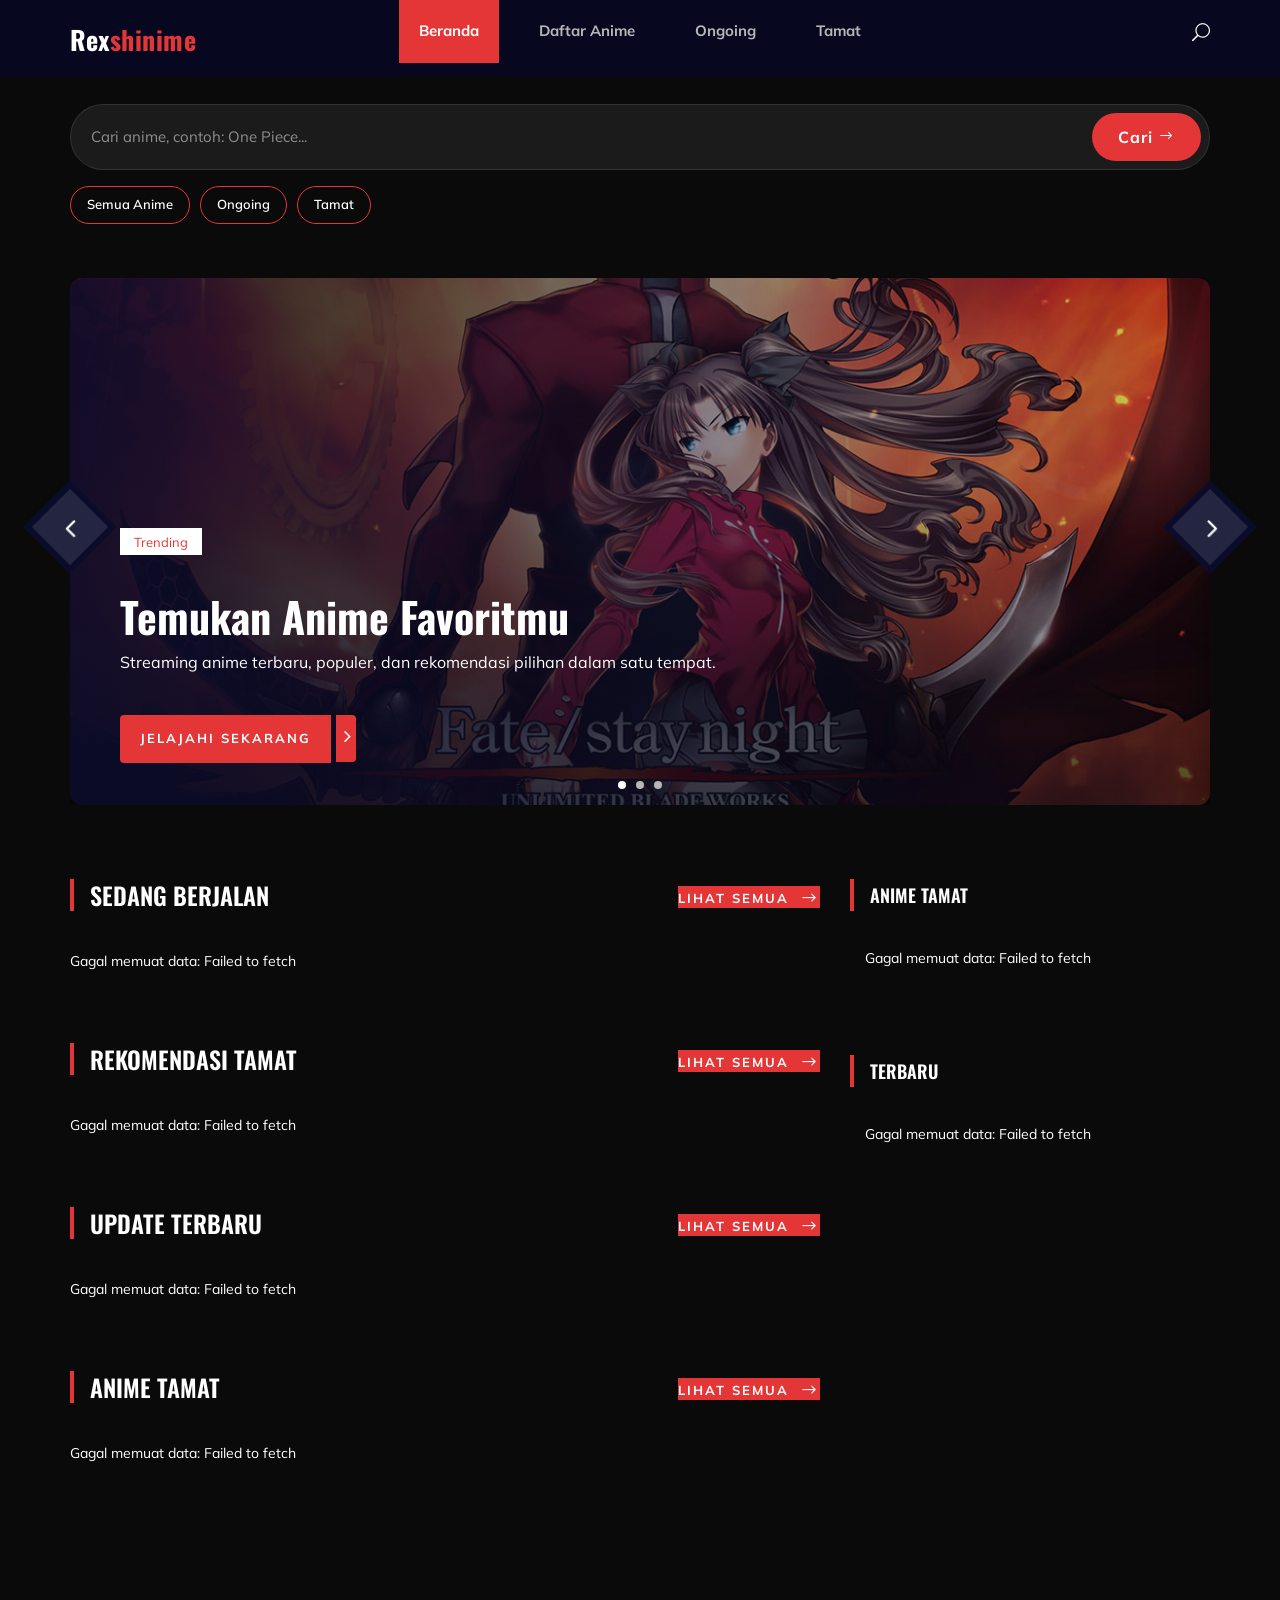
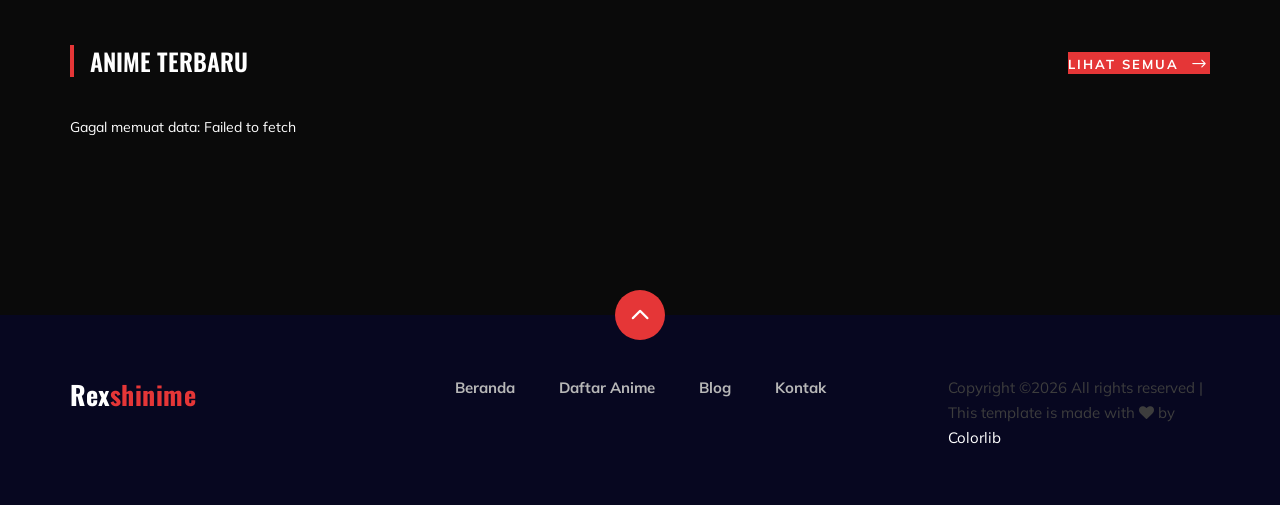
==== commit 75027bbb: "Fix footer nav labels to Rexshinime" ====
--- a/index.html
+++ b/index.html
@@ -639,10 +639,10 @@
             <div class="col-lg-6">
                 <div class="footer__nav">
                     <ul>
-                        <li class="active"><a href="./index.html">Homepage</a></li>
-                        <li><a href="./categories.html">Categories</a></li>
-                        <li><a href="./blog.html">Our Blog</a></li>
-                        <li><a href="#">Contacts</a></li>
+                        <li class="active"><a href="./index.html">Beranda</a></li>
+                        <li><a href="./categories.html">Daftar Anime</a></li>
+                        <li><a href="./blog.html">Blog</a></li>
+                        <li><a href="#">Kontak</a></li>
                     </ul>
                 </div>
             </div>
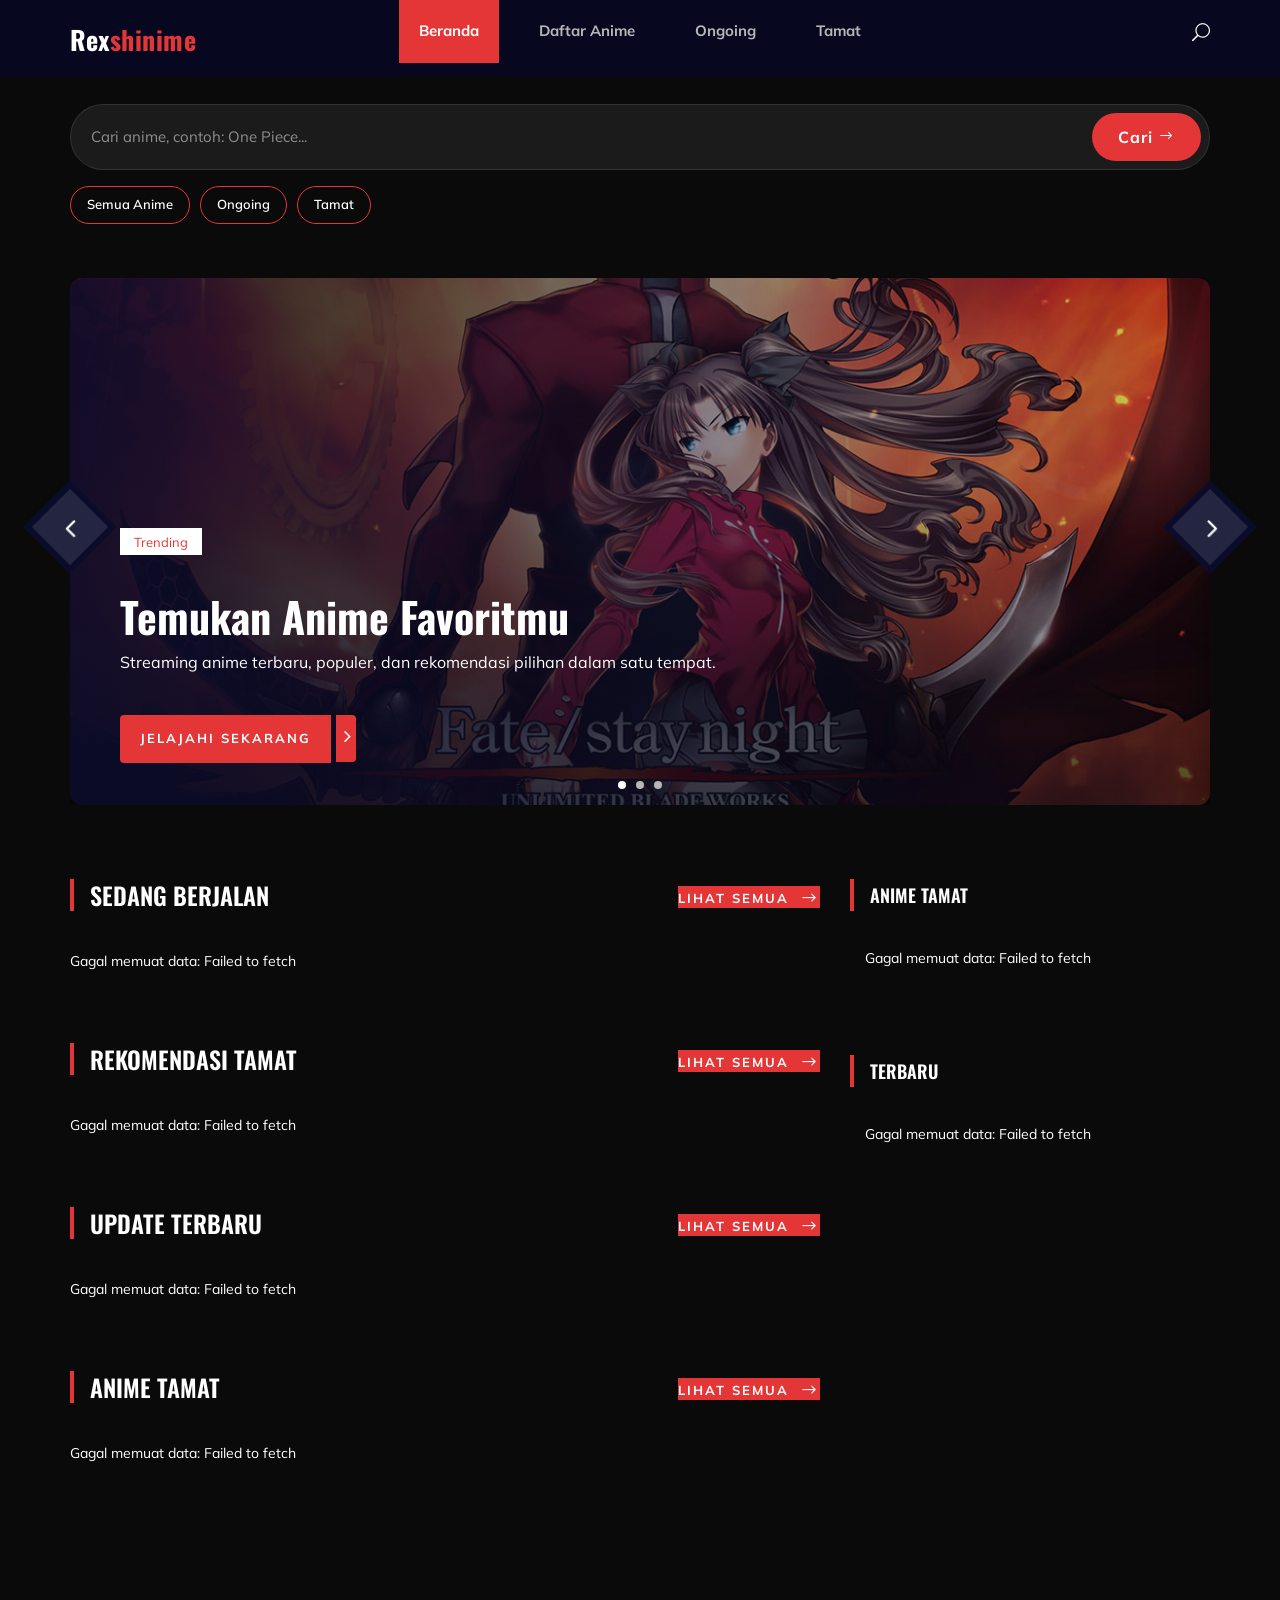
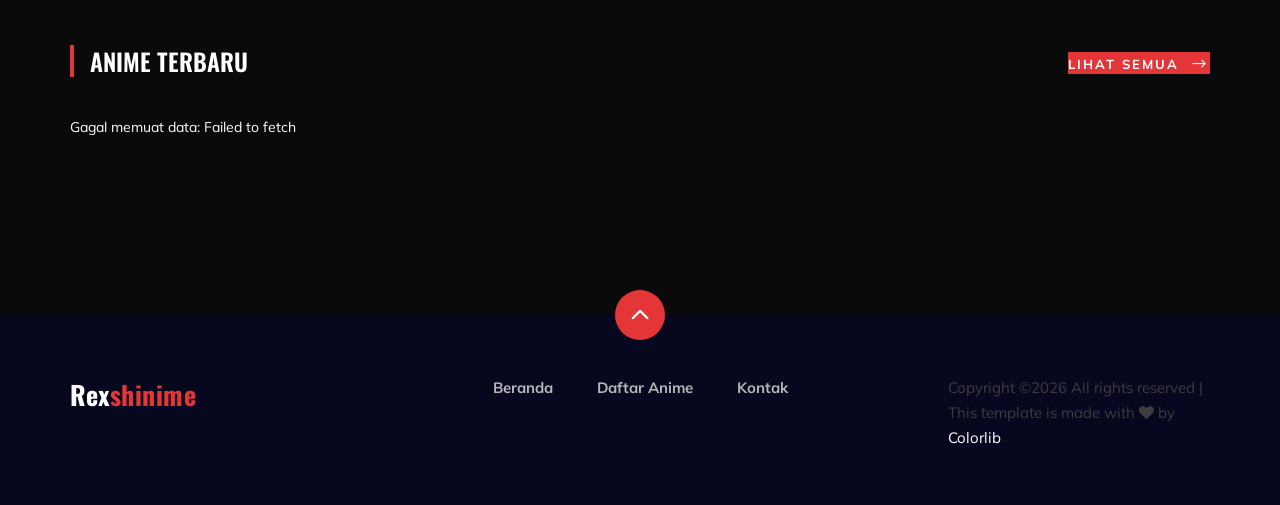
==== commit 5bb44814: "Remove unused template pages and blog links; revert poster enrichment" ====
--- a/index.html
+++ b/index.html
@@ -641,7 +641,6 @@
                     <ul>
                         <li class="active"><a href="./index.html">Beranda</a></li>
                         <li><a href="./categories.html">Daftar Anime</a></li>
-                        <li><a href="./blog.html">Blog</a></li>
                         <li><a href="#">Kontak</a></li>
                     </ul>
                 </div>
